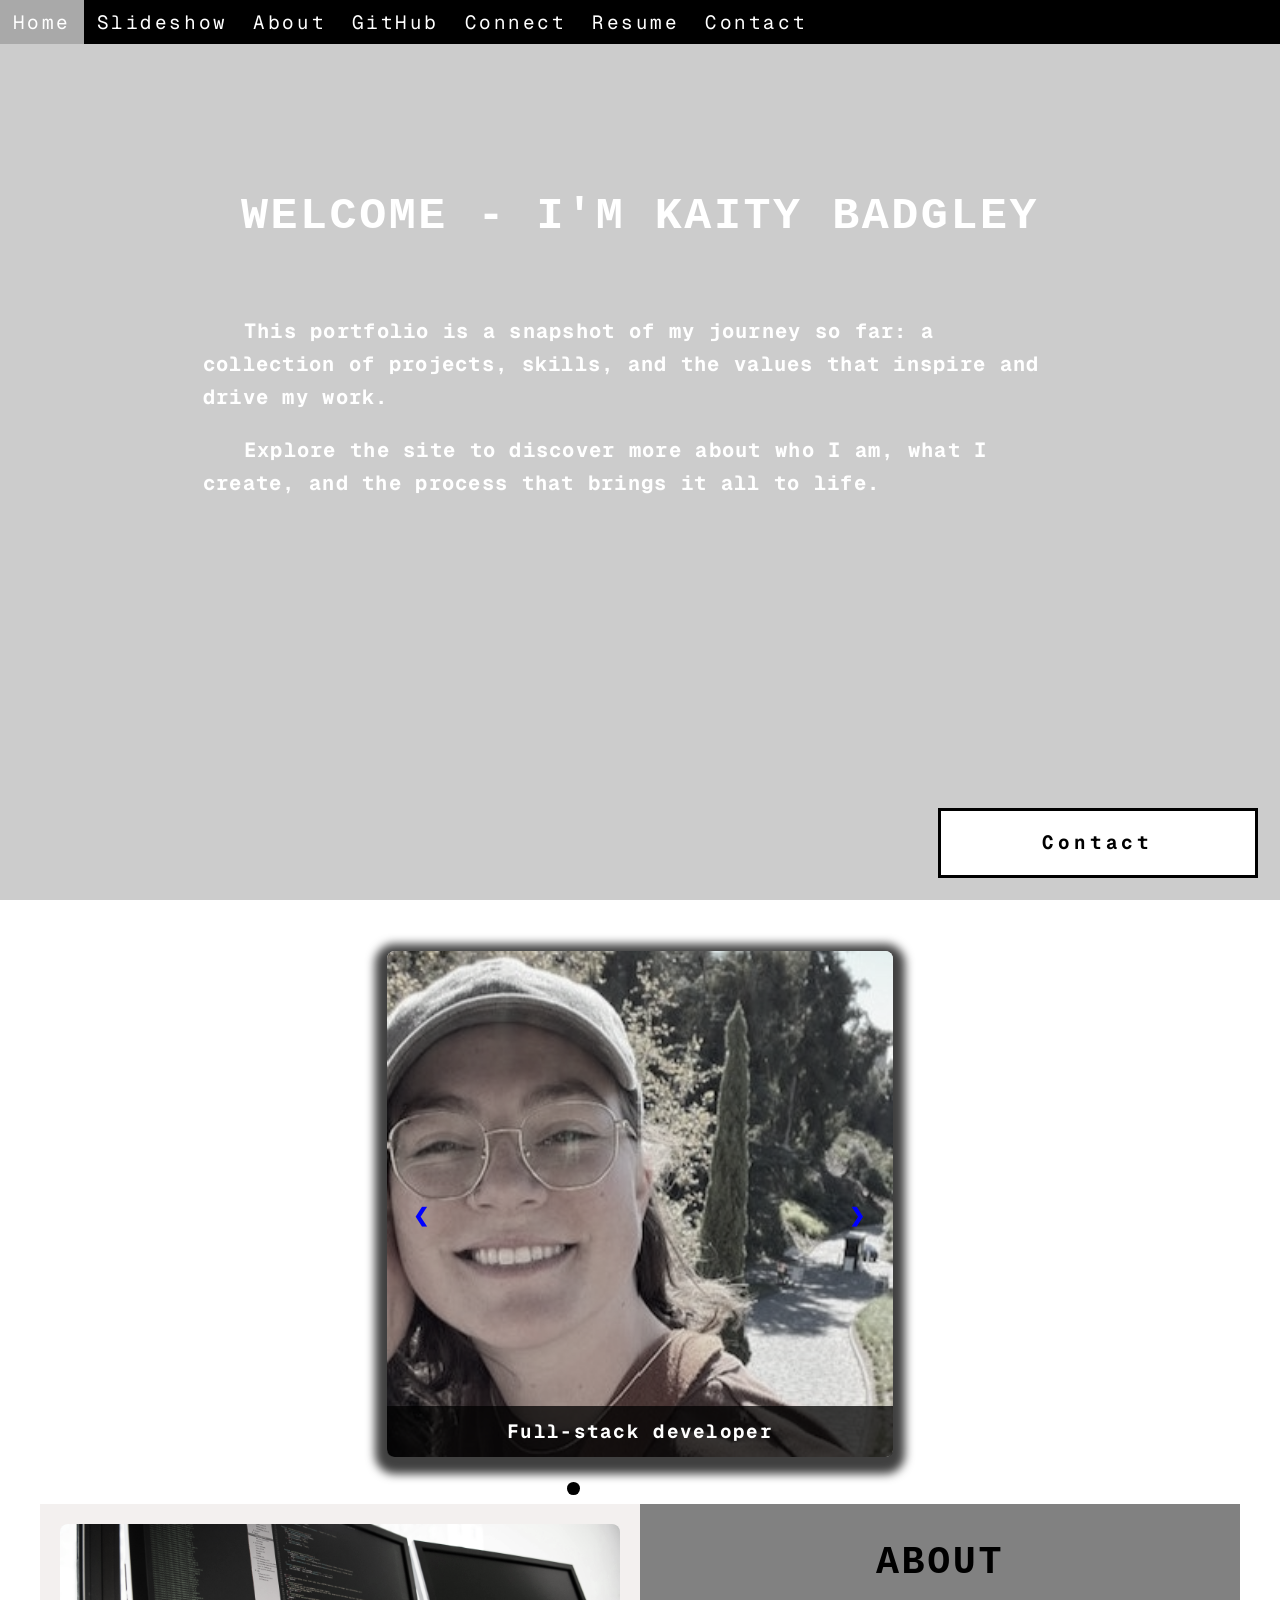
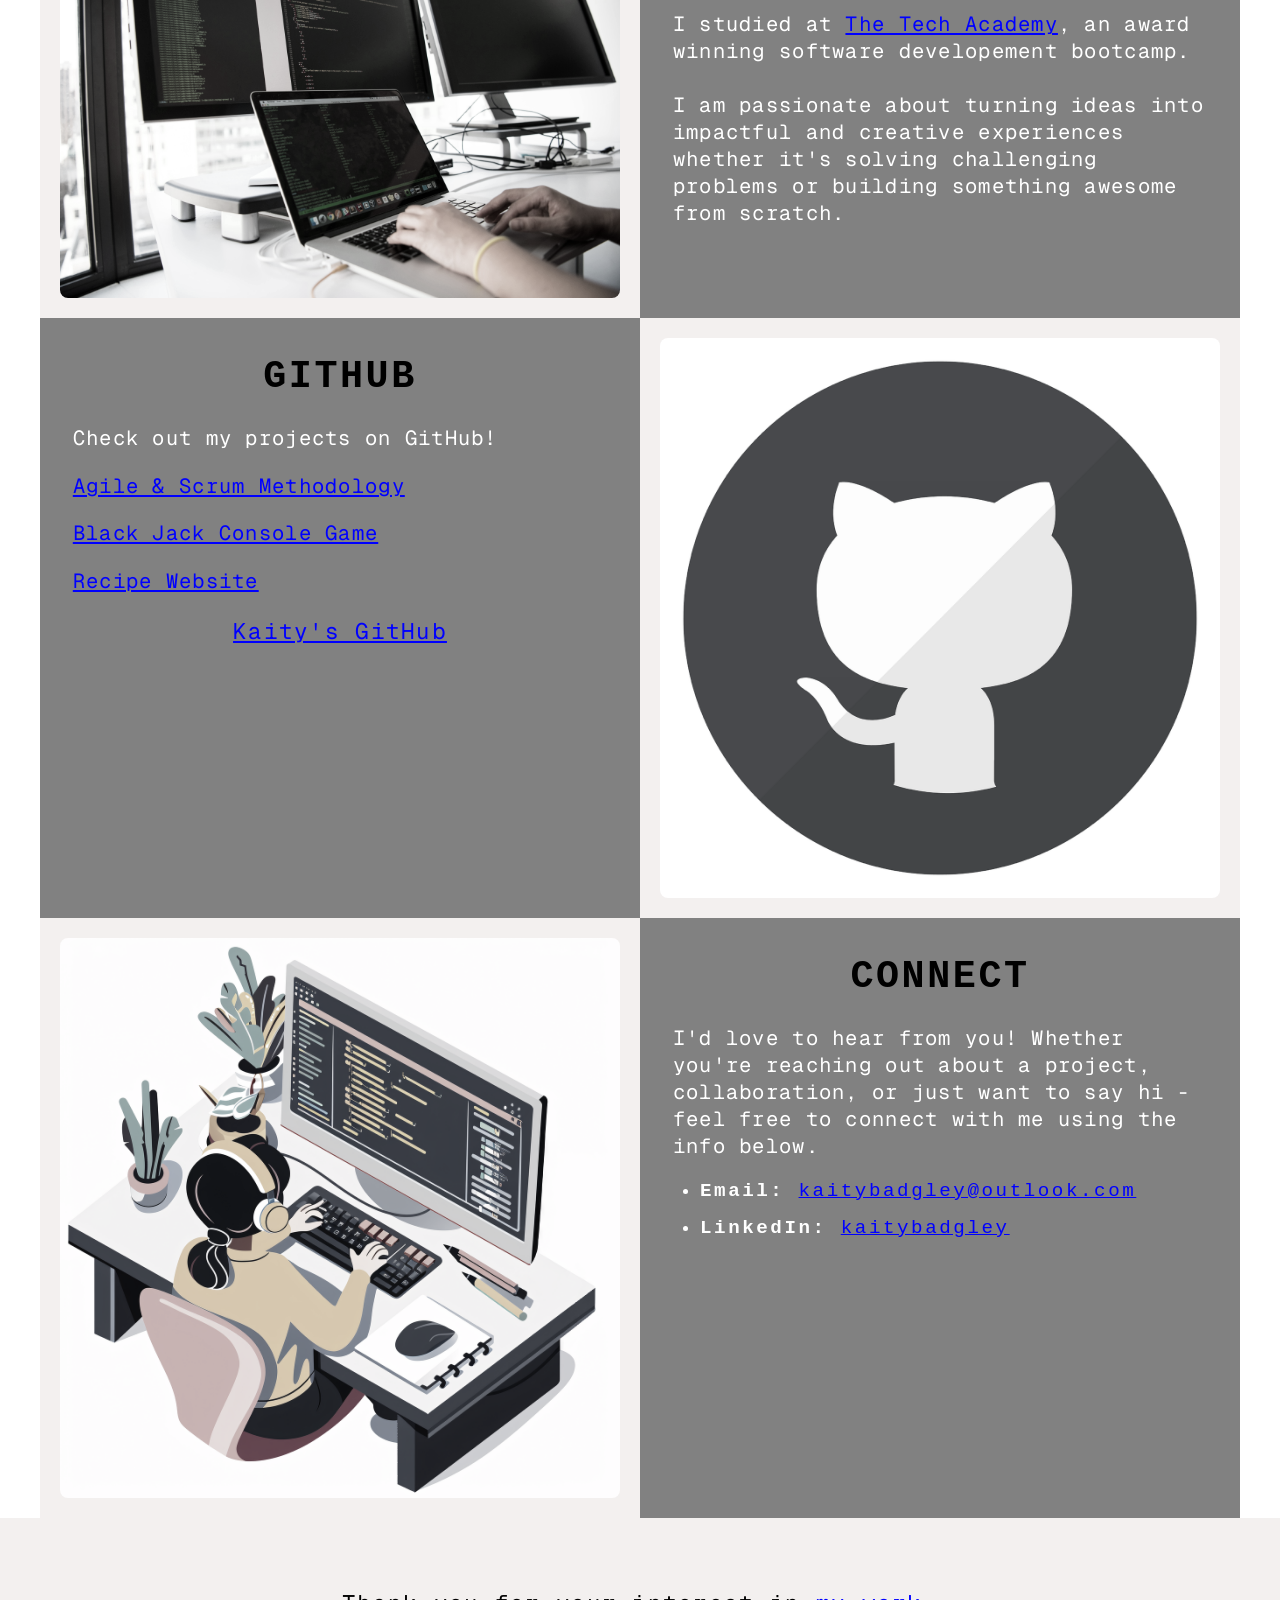
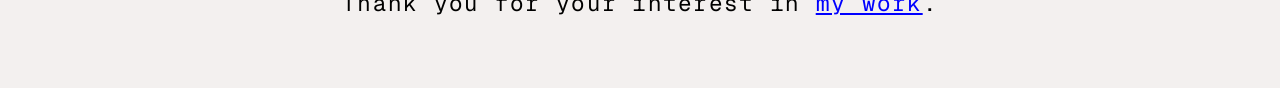
==== index.html @ 3acc4ff7 "Update resume link" ====
<!DOCTYPE html>
<html>
    <!--Head-->
    <head>
        <meta charset="UTF-8">
        <meta name="viewport" content="width=device-width, initial-scale=1">
        <title>Kaity Badgley Portfolio</title>
        <link rel="stylesheet" type="text/css" href="./stylesheet/custom.css">
        <link rel="stylesheet" type="media/css" href="./stylesheet/custom-css-media.css">
        <!--places the KB icon next to title of page-->
        <link rel="icon" type="image/x-icon" href="./images/favicon.png">
    </head>

    <!--Body-->
    <body>

        <!--inline JavaScript for fade-in/out effect 
        helps to prevent flickering since browser won't have to download another script file-->
        <script>
            document.body.classList.add('fade-out');
            window.addEventListener('DOMContentLoaded', () => {
                document.body.classList.remove('fade-out');
            });
        </script>

        <!--Navbar-->
        <div class="navbar">
            <a class="active" href="#Home">Home</a>
            <a href="#slideshow">Slideshow</a>
            <a href="#about">About</a>
            <a href="#github">GitHub</a>
            <a href="#connect">Connect</a>
            <a href="https://docs.google.com/document/d/1ESzrRKCxUO1FVJmGP2YCWznFKSz71rD_ZCOJcf8My8U/edit?usp=sharing">Resume</a>
            <!--calls function to open or close form when buttons are clicked-->
            <a onclick="openForm()" ondblclick="closeForm()" class="contact">Contact</a>
        </div>

        <!--Background video-->
        <div id="Home">
            <video autoplay muted loop id="binary_video">
                <source src="./images/videos/binary.mp4" type="video/mp4">
                <!--Display message if video doesn't play-->
                Your browser does not support this HTML5 video.
            </video>
        </div>

        <!--Text over video-->
        <div class="video_text">
            <h1 class="title-text">Welcome - I'm Kaity Badgley</h1>
            <strong>
                <br>
                <div class="center intro-text">
                    <p>
                        This portfolio is a snapshot of my journey so far: a collection of projects,
                        skills, and the values that inspire and drive my work.
                    </p>
                    <p>
                        Explore the site to discover more about who I am, what I create, and the process
                        that brings it all to life.
                    </p>
                </div>
            </strong>
        </div>

        <!--Slideshow-->
        <div id="slideshow">
            <div id="slideshow_Background">
                <div id="slideshow_Container">
                    <!--Slide 1 of 5-->
                    <div class="mySlides fade" style="display: block;">
                        <img class="slideshow_Images" src="./images/selfie.jpg" alt="image of K.Badgley">
                        <div class="text">Full-stack developer</div>
                    </div>
                    <!--Slide 2 of 5-->
                    <div class="mySlides fade">
                        <img class="slideshow_Images" src="./images/academylogo.png" alt="Tech Academy logo">
                        <div class="text">Graduate from The Tech Academy</div>
                    </div>
                    <!--Slide 3 of 5-->
                    <div class="mySlides fade">
                        <img class="slideshow_Images" src="./images/languages.png" alt="HTML, CSS, JavaScript logos">
                        <div class="text">Trained in: <br> HTML, CSS, JavaScript,</div>
                    </div>
                    <!--Slide 4 of 5-->
                    <div class="mySlides fade">
                        <img class="slideshow_Images" src="./images/sql.png" alt="SQL database logo">
                        <div class="text">C#, .NET Framework, ASP.NET, MVC, databases and SQL.</div>
                    </div>
                    <!--Slide 5 of 5-->
                    <div class="mySlides fade">
                        <img class="slideshow_Images" src="./images/vscode.jpg" alt="Visual Studio Code logo">
                        <div class="text">I have experience working the following development environments: VSCode, Visual Studio, and SQLSMS. </div>
                    </div>
                    <!--Arrows to change slides-->
                    <a class="Previous" onclick="plusSlides(-1)">&#10094;</a>
                    <a class="Next" onclick="plusSlides(1)">&#10095;</a>
                </div>
                <br> <!--adds a space between images and the dots-->

                <!--Slideshow dots to navigate through images-->
                <div style="text-align: center">
                    <span class="dot active" onclick="currentSlide(1)"></span>
                    <span class="dot" onclick="currentSlide(2)"></span>
                    <span class="dot" onclick="currentSlide(3)"></span> 
                    <span class="dot" onclick="currentSlide(4)"></span> 
                    <span class="dot" onclick="currentSlide(5)"></span> 
                </div>
            </div>
        </div>


        <!--About section-->
        <div class="Row" id="about">
            <!--Left column -->
            <div class="column_2">
                <img src="./images/computers.jpg" alt="image of multiple computers">
            </div>
            <!--Right column-->
            <div class="column_1">
                <h1>About</h1>
                <p> I studied at <a href="https://www.learncodinganywhere.com/" target="_blank">The Tech Academy</a>, 
                    an award winning software developement bootcamp.
                <br>
                <br>
                    I am passionate about turning ideas into impactful and creative experiences
                    whether it's solving challenging problems or building something awesome from scratch.
                </p>
            </div>
        </div>

        <!--Github section-->
        <div class="Row" id="github">
            <!--Left column-->
            <div class="column_1">
                <h1>GitHub</h1>
                <p>Check out my projects on GitHub!</p>
                <p><a href="https://github.com/KaityBadge/Live-Project">Agile & Scrum Methodology</a></p>
                <p><a href="https://github.com/KaityBadge/Tech-Academy-Basic-C-Sharp-Projects/tree/main/TwentyOne">Black Jack Console Game</a></p>
                <p><a href="https://github.com/KaityBadge/JAVASCRIPT-PROJECTS/blob/main/Simple-Recipes/index.html">Recipe Website</a></p>
                <p class="center project-link">
                    <a href="https://github.com/KaityBadge" target="_blank"> Kaity's GitHub</a>
                </p>
            </div>
            <!--Right column-->
            <div class="column_2">
                <img src="./images/github_logo.png" alt="GitHub Logo">
            </div>
        </div>

        <!--Connect section-->
        <div class="Row" id="connect">
            <!--Left column-->
            <div class="column_2">
                <img src="./images/woman.png" alt="Cartoon-like image">
            </div>
            <!--Right column-->
            <div class="column_1">
                <h1>Connect</h1>
                <p>I'd love to hear from you! Whether you're reaching out about a project, collaboration,
                   or just want to say hi - feel free to connect with me using the info below.
                </p>
                <ul class="contact-info">
                    <li><strong>Email:</strong> <a href="mailto:kaitybadgley@outlook.com">kaitybadgley@outlook.com</a></li>
                    <li><strong>LinkedIn:</strong> <a href="https://www.linkedin.com/in/kaitybadgley" target="_blank">kaitybadgley</a></li>
                </ul>                   
            </div>
        </div>
        
        <!--Contact form-->
        <div id="contact">
            <button onclick="openForm()" class="pop_up_Button">Contact</button>
            <div class="form-popup" id="contactForm">
                <form action="https://formspree.io/f/mldenvpg" method="POST" class="form-container">
                    <label>Name:</label>
                        <input type="text" id="Name" name ="Name" placeholder="Enter your name here">
                    <label>Email:</label>
                        <input type="text" id="Email" name="Email" placeholder="Enter your email here">
                    <label>Phone Number:</label>
                        <input type="text" id="Phone" name="Phone" placeholder="Enter your phone number here">
                    <label>Message:</label>
                        <input type="text" id="Message" name="Message" placeholder="Write your message here">

                    <button type="submit" class="btn">SUBMIT</button>
                    <button type="button" class="btn close" onclick="closeForm()">CLOSE</button>
                </form>
            </div>
        </div>

        <!--Footer-->
        <footer>
             <br>
            <p class="center"> Thank you for your interest in <a href="https://github.com/KaityBadge" target="_blank">my work</a>.</p>
            <br>
        </footer>

        <script src="./JS/javascript.js"></script>
    </body>    
</html>
---- stylesheet/custom.css ----
/*FONTS FROM FONTS.GOOGLE.COM*/
@import url('https://fonts.googleapis.com/css2?family=Geist+Mono&display=swap');

/***GENERAL STYLING***/

/*Applies to the entire html doc*/
html {
    scroll-behavior: smooth; /*smooth scrolling effect when page moves up and down*/
}

/*Applies to whatever is inside the <body> tags*/
body {
    margin: 0; /*Places all elements to the edge of the bowser screen*/
    opacity: 1; /*the fade in effect when the page loads*/
    transition: 3s opacity; /*makes the fade in last 3 seconds*/
    letter-spacing: .2vw; /*.2% of the viewport width for screen size*/
    font-family: "Ge ist Mono", monospace;
    font-size: 1.5vw;
    overflow-x: hidden; /*prevents horizontal scroll bar from showing*/
    user-select: none; /*prevents user from being able to highlight text on the page*/
}

/*fade effect when the page is loaded*/
body.fade-out {
    opacity: .1; /*sets the level of opacity when page starts loading*/
}

/* HEADINGS */
h1 {
    text-transform: uppercase; /*all h1 elements are capitalized*/
    font-family:"Ge ist Mono", monospace;
    text-align: center;
    margin-top: 3%; /*adds a 3% margin of space above h1 elements*/
    color: black;
    font-weight: bold;
}

/*when h1 elements are hovered over*/
h1:hover {
    filter: grayscale(5%); /*adds a slight gray filter over the h1 element*/
    transform: scale(1.1); /*elements increase in size by 1.1*/
    transition: transform 1s; /*transformation will last for 1 second*/
}

/* Specifically styles the title text */
.title-text {
    color: white;
    padding-top: 15vh; /*adds relative padding that is 15% of viewport height to the top of Title*/
    font-size: 5vh;
}

.title-text:hover {
    transform: scale(1.3);
    transition: transform 1.5s;
}

/* PARAGRAPH ELEMENTS */
p {
    font-family: "Geist Mono", monospace;
    /*text-align: justify; /*justifies the spacing between words by keeping margins on both sides*/
    letter-spacing: .1vw; /*slightly expands the text*/
    font-size: 1.6vw; /*font size is 1.6% of viewport width*/
    padding-left: 1vw; /*padding is 1% of viewport width on left and right is noted below*/
    padding-right: 1vw;
}

/*centers introduction message*/
.intro-text {
    max-width: 900px;
    margin: 0 auto;
    line-height: 1.6;
}

.intro-text p {
    text-indent: 2em;
    text-align: left;
}

/*when hovering over paragraph element*/
p:hover {
    transition: transform 1s; /*transform effect lasts 1 second*/
    transform: scale(1.01); /*paragraphs increase in size by 1.01*/
}

/*Centers all text in elements with .center class*/
.center {
    text-align: center;
    font-size: 2.5vh; 
}

/*When elements with .center class are hovered over */
.center:hover {
    transition: transform 2s; /*transition will last 2 seconds*/
    transform: scale(1.1); /*increase in size by 1.1*/
}

/*Anchor Elements: Links to other pages*/
a { 
    color: blue; /*all links will be blue*/
    cursor: pointer; 
    text-decoration: underline; /*all links underlined*/
}

/* IMAGES */
img {
    max-width: 100%; /*within the width of its container*/
    max-height: 100%; /*within the height of its container*/
    filter: grayscale(75%); /*Washes out 75% of the images color*/
    border-radius: 8px; /*rounds the corners*/
    display: block; /*Ensures the images is centered*/
    margin: auto auto auto auto; /*centers all images on every margin*/
}

/*when images are hovered over*/
img:hover {
    filter: grayscale(5%); /*brings back 5% of the color in original image*/
}

/* FOOTER */
footer { 
    background-color: #f3f0ef;
    padding: 2%;
}

/***END OF GENERAL STYLING***/


/***NAVBAR STYLING***/

.navbar {
    overflow: hidden; /*any content that may overflow beyond the navbar boundary is hidden*/
    background-color: black;
    position: fixed; /*navbar stays at the top of the screen, even when scrolling*/
    width: 100%; /*navbar will stretch across entire width of screen*/
    top: 0px; /*Sets zero pixels of space above the navbar*/
    z-index: 1; /*set to 1 to ensure other elements don't display on top of navbar*/
    -webkit-animation: moveNav 5s; /*animation for Safari 4.0 - 8.0*/
    animation: moveNav 5s; /*makes moveNav animation last 5 seconds*/
}

/*navbar animation effect*/
/*navbar gradually slides in from the left of the screen when page loads*/
@keyframes moveNav {
    from {left: -100vw;} /*navbar starts off the left side of screen*/
    to {left: 0vw;} /*moves the navbar into its place on the screen*/
}

/* NAVBAR LINKS */
.navbar a {
    float: left; /*Positions the text to the left side*/
    color: white; /*Text color of <a> elements in navbar*/
    display: block; /*text will take up the whole width of the screen
    instead of creating a new line for text, it will remain on one line*/
    padding: .75vw 1vw; /*Adds space(padding) between each navbar link*/
    font-family: "Geist Mono", monospace; /*Font from fonts.google.com*/
    font-size: 1.5vw; /*specifies font size for navbar text*/
    text-align: center; /*Centers the text within it's container*/
    text-decoration: none; /*Gets rid of the underline under links*/
    position: relative; /*relative to its normal position will let us use the animation*/
    -webkit-animation: moveNavText 5.75s; /*animation for Safari 4.0 - 8.0*/
    animation: moveNavText 5.75s; /*animation will last 5.75 seconds*/
}

/*nav bar links animation effect*/
/*links will move down from above the screen and onto the navbar*/
@keyframes moveNavText {
    from {top:-100vw;} /*set the navbar text 100% above the viewport*/
    to {top: 0vw;} /*lowers the navbar text onto the navbar */
}

/*When hovering over the navbar links*/
.navbar a:hover {
    background-color: #818181; 
    color: black; /*font color*/
    font-weight: bold; /*makes the text appear bold*/
    cursor: pointer;
    transition: 0.5s ease-in; /*smooth transition into hover effect*/
}

/*styles only the navbar home button to be gray*/
/*targets the nav bar 'a' element with the class name 'active' (which is the home button)*/
.navbar a.active { 
    background-color: darkgray;
}


/****END NAVBAR STYLING****/



/****VIDEO STYLING****/

/*Formatting for the background video*/
#binary_video {
    position: fixed; /*Fixes video to be positioned in place
    so the video will not scroll with the page*/
    right: 0; /*No space between the edge of video and the edge of the page*/
    bottom: 0; /*No space between the bottoms of video and the bottom of the page*/
    min-width: 100%; /*Ensure the video takes up 100% of the width of the screen*/
    min-height: 100%; /*ensure the video takes up 100% of screen height*/
    z-index: -1; /*The negative will place the video behind all 
    other elements on the screen*/
}

/*screens that are 576px or smaller will not display video background*/
@media screen and (max-width: 576px) {
    #binary_video {
        display: none;
    }
}

/*Text placed over the video*/
.video_text{
    background: rgba(0, 0, 0, 0.2); /*gives a semi transparent background*/
    color: white; /*makes the font color white */
    width: 100%; /*video_text container fills 100% of screens width*/
    height: 100vh; /*video_text container fills full viewport height
    background video with Portfolio name and text will take up to full screen vh until scrolled down to rest of the page */
    padding-top: 2vh; /*adds padding around container so the transparent background gets pushed higher up behind the navbar*/
    position: relative; /*setting text postion relative to it's normal positioning will let the animation effect below work*/
    -webkit-animation: moveVideoText 5.75s; /*animation is for Safari 4.0 - 8.0 */
    animation: moveVideoText 5.75s; /*set to 5.75s to match movenavText animation so both slide down at same time during page load*/
}

/*This animation effect cause the video text to move in from the top of the screen when page load starts*/
@keyframes moveVideoText {
    from {top: -100vw;} /*sets the starting position of the video text above the viewport (off the page)*/
    to {top: 0vw;} /*moves the viedo text into it's proper position on the viewport*/
}

/****END VIDEO STYLING****/


/***SLIDESHOW STYLING***/
#slideshow_Background {
    background: rgba(255, 255, 255, 0.35);
}

.mySlides {
    display: none; /*hides slides from showing on screen. 
    they will only be displayed when called on by JavaScript*/
}

/* slideshow container */
#slideshow_Container {
    width: 39.5vw; /*39.5% of viewports width*/
    height: auto; /*heigth auto adjusts based on the content in the container*/
    padding-top: 4%;
    position: relative;
    margin: auto;
}

/*removes underline from the previous and next buttons*/
#slideshow_Container a {
    text-decoration: none;
}

/*styling for the images within the slideshow*/
.slideshow_Images {
    vertical-align: middle;
    height: auto;
    width: 100%;
    box-shadow: 0px 5px 10px 12px rgba(0, 0, 0, 0.75); /*slightly transparent black shadow around the slide*/
}

/* styling for previous and next arrows*/
.Previous, .Next {
    cursor: pointer;
    position: absolute; /*arrows are positioned on top of the slideshow, so they are visible*/
    top: 50%; /*places arrows halfway up the slideshow container*/
    width: auto; /*autp adjuts based on the content within*/
    padding: 2vw; /*gives 2% of space between arrows and edge of container per viewports width*/
    font-weight: bold;
    font-size: 1.5vw;
    border-radius: 0 3px 3px 0;
    user-select: none;
    transition: 0.6 ease;
}

/*positions the next arrow/button on the right side of slideshow container*/
.Next {
    right: 0; /*places the button all the way to the right of the container*/
    border-radius: 3px 0 3px 0;
}

/*when hovering over the next and previous arrows*/
.Previous:hover, .Next:hover {
    background-color: rgba(0, 0, 0, 0.8);
    color: white;
}

/* slideshow text */
.text {
    color: white;
    padding: 1vw;
    position: absolute;
    bottom: 0;
    width: 100%; /*text fills 100% of image width*/
    text-align: center; /*aligned with the image*/
    font-family: "Geist Mono", monospace; /*Font from fonts.google.com*/
    letter-spacing: .1vw;
    font-size: 1.5vw;
    background-color: rgba(0, 0, 0, 0.75); /*slightly transparent black */
    font-weight: bold;
    border-radius: 0px 0px 7px 7px;

}

/* styling of the dots for slide navigation*/
.dot {
    cursor: pointer;
    height: 1vw;
    width: 1vw;
    margin: .25vw; /*adds spacing between each dot*/
    background-color: white;
    border-radius: 50%; /*turns the dots into circles by rounding the corners 50%*/
    display: inline-block; /*places dots side by side */
    transition: background-color 0.6s ease;
    z-index: 1; /*dots will display over all other elements*/
}

/* when hovering over the dots */
.active, .dot:hover {
    background-color: black; /*background of dots turn black when hovered over*/
}

/* fade animation for slideshow */
.fade {
    animation-name: fade;
    animation-duration: 1.5s;
    -webkit-animation-name: fade; /*animation for Safari 4.0 - 8.0 */
    -webkit-animation-duration: 1.5s;
}

@keyframes fade {
    from {opacity: .4;} /*images start out transparent*/
    to {opacity: 1;} /*images end up opaque*/
}
@-webkit-keyframes fade {
    from {opacity: .4;} 
    to {opacity: 1;} 
}
/****END SLIDESHOW STYLING****/


/****TABLE STYLING****/

/*the asterick is a universal selector, it applies to all elements on the page*/
* { 
    box-sizing: border-box; /*This creates a box with a border inside this 
    is all our text. Without this, the boxes will not be side by side.*/
}

.Row {
    display: flex;
    flex-wrap: wrap;
    justify-content: center;
    max-width: 1200px;
    margin: 0 auto;
}

/*shared styling for column 1 and 2*/
.column_1,.column_2 {
    max-width: 600px;
    padding: 20px;
    box-sizing: border-box;
    flex: 1 1 400px; /*columns adjust to screen size with a min of 400px wide*/
    overflow-wrap: break-word; /*forces longer strings to break/wrap to new line*/
}

.column_1 {
    background-color: #818181;
    color: white;
}

.column_2 {
    background-color: #f3f0ef;
    justify-content: center;
    display: flex;
    align-items: center;
}


/*effects will apply AFTER the contents of the elements with the class 'Row'*/
.Row:after {
    content: ""; /*prevents footer from displaying over the columns*/
    display: table; /*tells browser to treat the elements as a table according to this display style*/
    clear: both; /*clears any elements from floating on the left or right of an element*/
}

/*contact column*/
.contact-info li{
    margin-bottom: 15px;
}


/****END TABLE STYLING****/


/****CONTACT FORM STYLING****/
 
/*styling for the button that opens the contact form*/
.pop_up_Button {
    position: fixed; /*fixed to its place on the page, it will not move.*/
    bottom: 1.75vw; /*postiions button slightly up from bottom of viewport*/
    right: 1.75vw; /**/
    width: 25vw; /*sets width of button*/
    background-color: white;
    color: black; /*sets text color*/
    border: solid black;
    cursor: pointer; /*cursors changes to pointer when button is hovered over*/
    -webkit-animation: movePopup 5s; /*Animation for Safari 4.0  -8.0*/
    animation: movePopup 5s; /*sets animation to last for 5 seconds*/
}
 
/*animation for contact button*/
@keyframes movePopup {
    from {right: -40vw;} /*button moves in from off the right side of viewport (page)*/
    to {right: 1.75vw;} /*button moves into its fixed postiion at 1.75 viewport width*/
}

@-webkit-keyframes movePopup {
    from {right: -40vw;}
    to {right: 1.75vw;}
}

/*styling for contact form position on page*/
.form-popup {
    z-index: 8; /*set to 8 to ensure the contact form will show above all other elements*/
    display: none; /*hides the form from displaying, only the JavaScript function will allow form to display*/
    position: fixed; /*fixed on the screen, even when scrolling*/
    bottom: .5vw; /*positions slightly up from bottom of viewport (page)*/
    right: .5vw; /*positions slighty in from the right of page*/
}

/*styling for the container that holds the contact form*/
.form-container {
    max-width: 49vw; /*sets width to 49% of viewports width (about half of the screens size)*/
    padding: 1vw;
    background-color: white;
}

/*styling for input text boxes in the contact form*/
.form-container input[type=text] {
    width: 100%; /*Each input box expands 100% of the width of the container*/
    padding: .93vw; /*Makes boxes bigger by adding padding inside the box*/
    border-radius: 3px; /*Rounds the edges of the boxes*/
    margin: .6vw 0 .6vw 0; /*adds space between input fields and labels*/
    font-family: 'Lucida Sans', sans-serif;
    font-size: 1vw; /*font size is relative to the viewports width*/
    background-color: gainsboro;
}

/*genereal styling for all buttons*/
button {
    font-family: "Geist Mono", monospace; /*Font from fonts.google.com*/
    letter-spacing: .3vw;
    font-size: 1.5vw; 
    font-weight: bold;
    padding: 1.5vw; /*adds space in the buttons container to make button bigger*/
    cursor: pointer;
    width: 100%; /*button takes upp 100% of containers width*/
    height: auto;
} 

/*styling for contat button when hovered*/
.pop_up_Button:hover {
    color: black;
    background-color: lightgray;
    transition-duration: 1s;
    -webkit-transition-duration: 1s;
}

/*styling for the submit button on the contact form*/
.form-container .btn {
    background-color: white;
    color: black;
    border-color: black;
    border-radius: 3px;
    margin-bottom: 1vh; /*adds space between bottom of container and submit/close buttons*/
}

/*styling for submit button when hovered over*/
.form-container .btn:hover {
    color: white;
    background-color: darkgreen;
    transition-duration: 1s; /*button color will have a 1  second transition to green*/
    -webkit-transition-duration: 1s; /*for Safari 4.0  -8.0*/
}

/*styling for the close button on the contact form*/
.form-container .close {
    background-color: black;
    color: white;
    border-radius: 3px;
}

/*styling for close button when hovered over*/
.form-container .close:hover {
    color: white;
    background-color: darkred;
    transition-duration: 1s; /*color of button will have a 1 second transition into red*/
    -webkit-transition-duration: 1s; /*for Safari 4.0  -8.0*/
    border-color: black;
}

/****END OF CONTACT FORM STYLING****/
---- stylesheet/custom-css-media.css ----
/*** MEDIA QUERY ***/

/* media rules for paragraph font size on different screen sizes */


@media screen and (max-width: 527px) {
    p {
        font-size: 3.75vw;
    }
}

@media screen and (min-width: 528px) and (max-width: 660px) {
    p {
        font-size: 3.5vw;
    }
}
@media screen and (min-width: 661px) and (max-width: 799px) {
    p {
        font-size: 2.75vw;
    }
}

@media screen and (min-width: 800px) and (max-width: 924px) {
    p {
        font-size: 2.5vw;
    }
}

@media screen and (min-width: 925px) and (max-width: 1050px) {
    p {
        font-size: 2.25vw;
    }
}

@media screen and (min-width: 1051px) and (max-width: 1310px) {
    p {
        font-size: 2vw;
    } 
}

@media screen and (min-width: 1311px) and (max-width: 1535px) {
    p {
        font-size: 1.75vw;
    }
}

@media screen and (min-width: 1536px) and (max-width: 2269px) {
    p {
        font-size: 1.5vw;
    }
}

@media screen and (min-width: 2270px) {
    p {
        font-size: 1.35vw;
    }
}


/* Media rules for navbar links for different screen sizes */

/*for screens that are 1080 pixels and smaller*/
@media screen and (max-width: 1080px) {
    .navbar a {
        width: 20%; /*sets each <a> element to 20% of navbars width for equally distributed screen placement*/
        font-size: 2.5vw;
    }
}

/*makes title text bigger for screens 1080 pixels or smaller*/
@media screen and (max-width: 1080px) {
    .quote{
        font-size: 3.5vw;
    }

    .title-text {
        font-size: 4.5vw;
    }
}

/*increases size of columns on screens of 1725 pixels or larger*/
@media screen and (min-width: 1725px) {
    .column_1 {
        height: 550px;
    }
    .column_2 {
        height: 550px;
    }
}

/*removes margin from the h1 elements when screen is  2000 pixels or bigger*/
/*makes it so paragraph text will fit in the column*/
@media screen and (min-width: 2000px) {
    h1{
        margin-top: 0;
    }
}
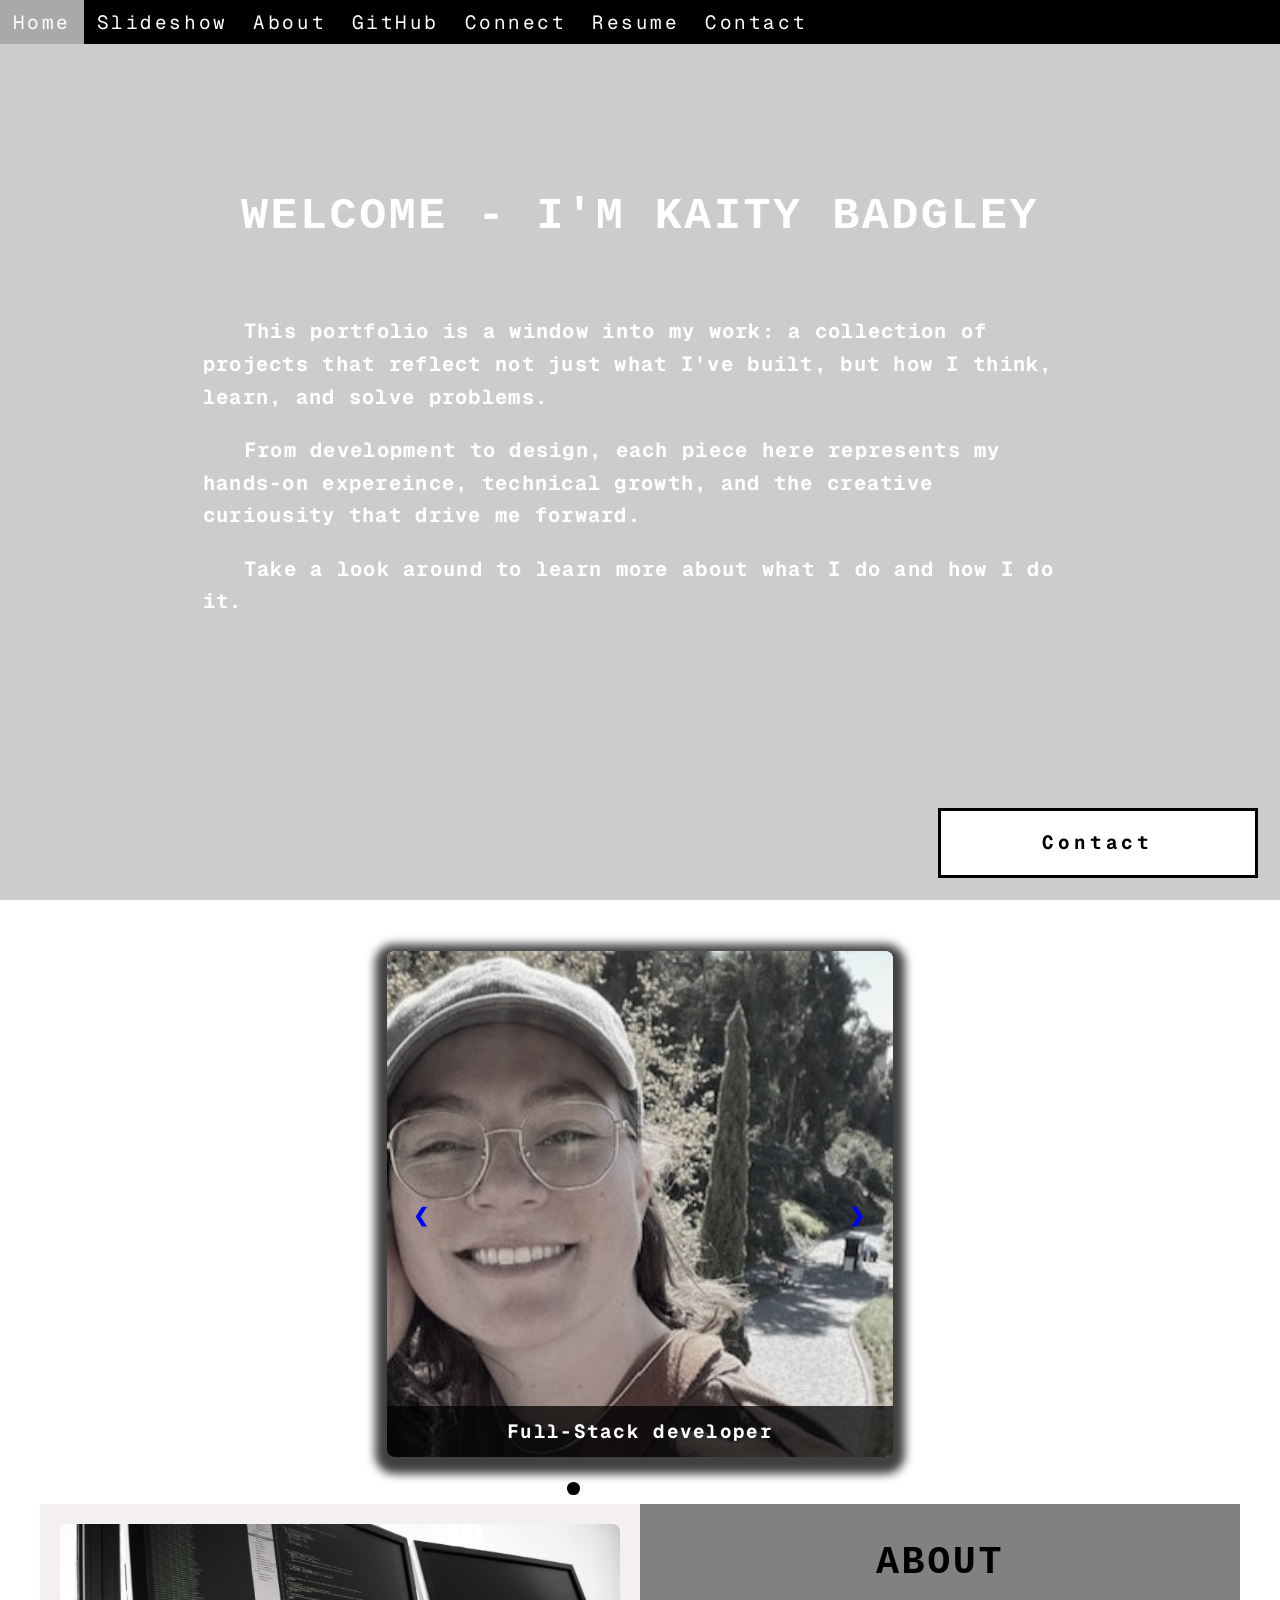
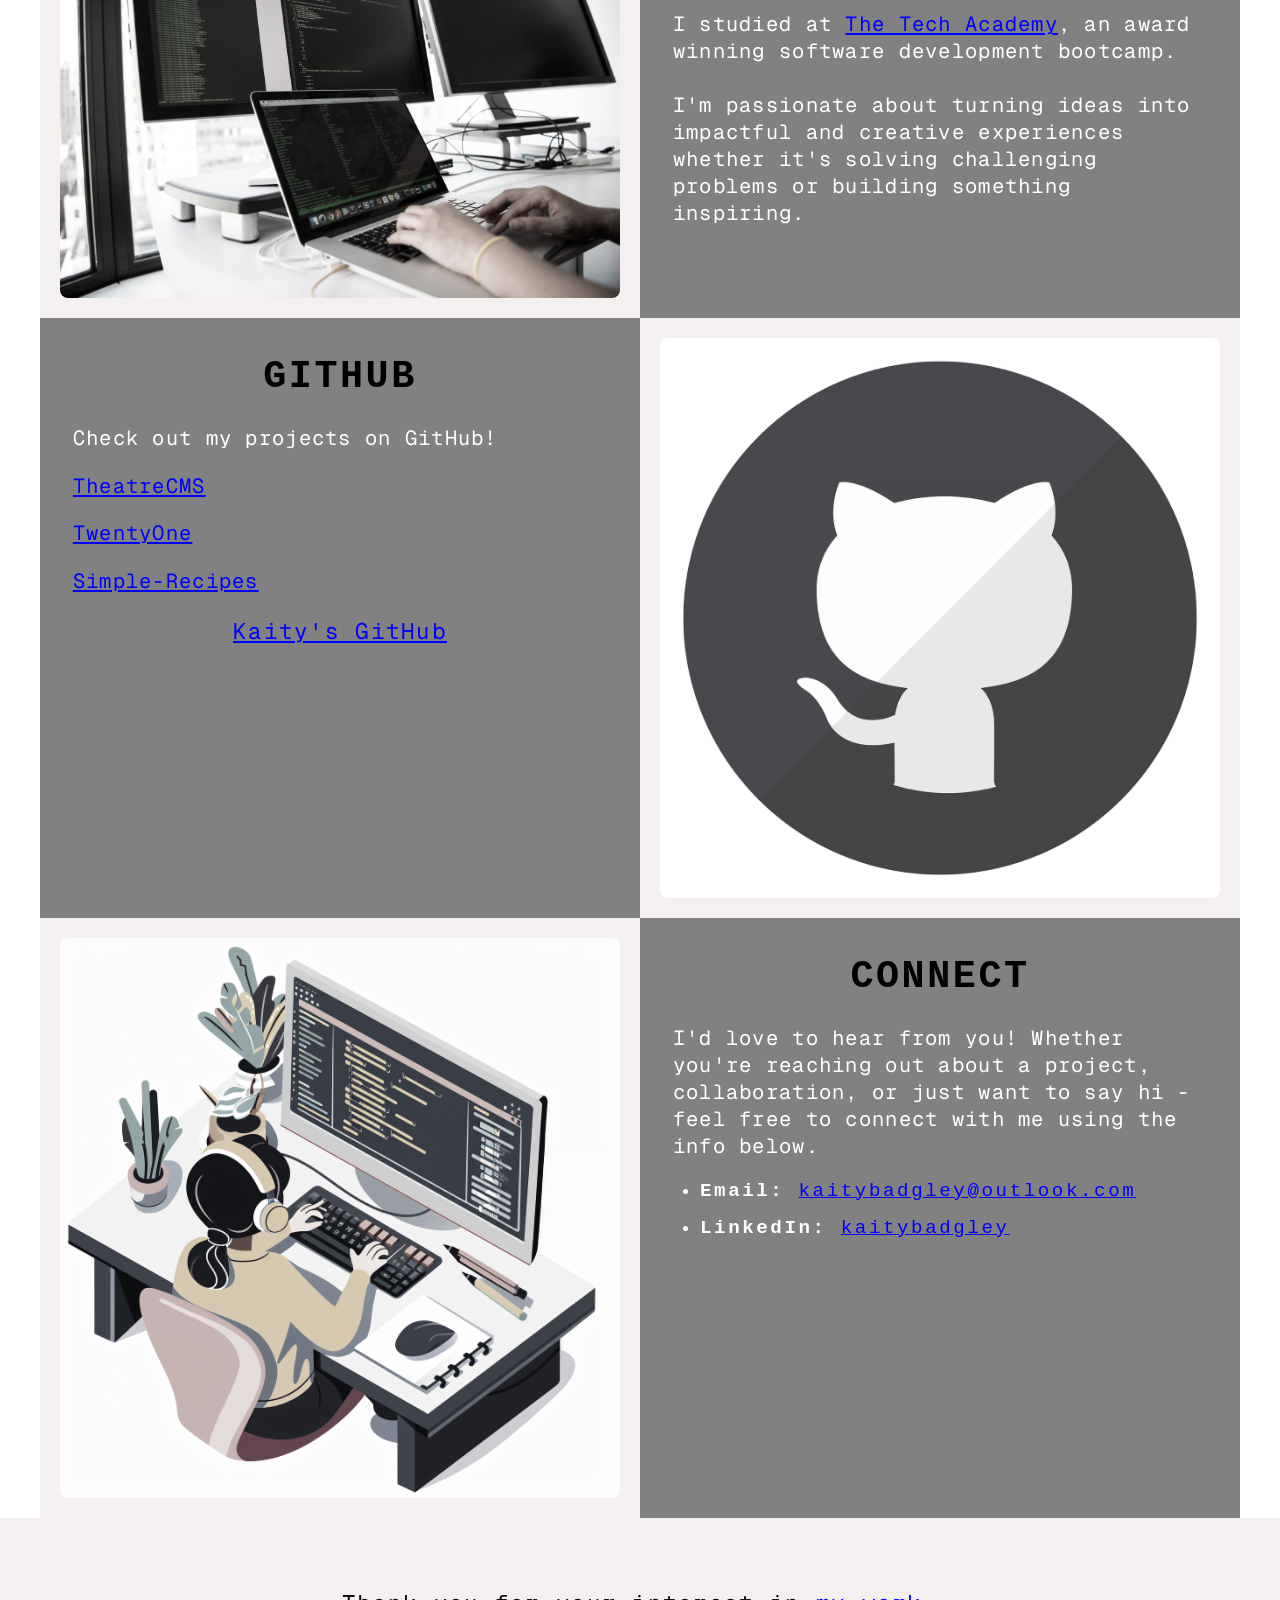
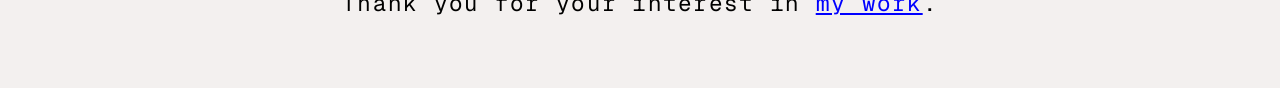
==== commit b753701e: "minor wording adjustments" ====
--- a/index.html
+++ b/index.html
@@ -30,7 +30,7 @@
             <a href="#about">About</a>
             <a href="#github">GitHub</a>
             <a href="#connect">Connect</a>
-            <a href="https://docs.google.com/document/d/1ESzrRKCxUO1FVJmGP2YCWznFKSz71rD_ZCOJcf8My8U/edit?usp=sharing">Resume</a>
+            <a href="https://docs.google.com/document/d/1h8Rv1nq7kDcRx9-57fXrF9C7R88TyeVc2RIQlnbhA-c/edit?usp=sharing">Resume</a>
             <!--calls function to open or close form when buttons are clicked-->
             <a onclick="openForm()" ondblclick="closeForm()" class="contact">Contact</a>
         </div>
@@ -51,12 +51,15 @@
                 <br>
                 <div class="center intro-text">
                     <p>
-                        This portfolio is a snapshot of my journey so far: a collection of projects,
-                        skills, and the values that inspire and drive my work.
+                        This portfolio is a window into my work: a collection of projects that reflect
+                        not just what I've built, but how I think, learn, and solve problems.
                     </p>
                     <p>
-                        Explore the site to discover more about who I am, what I create, and the process
-                        that brings it all to life.
+                        From development to design, each piece here represents my hands-on expereince,
+                        technical growth, and the creative curiousity that drive me forward. 
+                    </p>
+                    <p>
+                        Take a look around to learn more about what I do and how I do it.
                     </p>
                 </div>
             </strong>
@@ -69,7 +72,7 @@
                     <!--Slide 1 of 5-->
                     <div class="mySlides fade" style="display: block;">
                         <img class="slideshow_Images" src="./images/selfie.jpg" alt="image of K.Badgley">
-                        <div class="text">Full-stack developer</div>
+                        <div class="text">Full-Stack developer</div>
                     </div>
                     <!--Slide 2 of 5-->
                     <div class="mySlides fade">
@@ -119,11 +122,11 @@
             <div class="column_1">
                 <h1>About</h1>
                 <p> I studied at <a href="https://www.learncodinganywhere.com/" target="_blank">The Tech Academy</a>, 
-                    an award winning software developement bootcamp.
+                    an award winning software development bootcamp.
                 <br>
                 <br>
-                    I am passionate about turning ideas into impactful and creative experiences
-                    whether it's solving challenging problems or building something awesome from scratch.
+                    I'm passionate about turning ideas into impactful and creative experiences
+                    whether it's solving challenging problems or building something inspiring.
                 </p>
             </div>
         </div>
@@ -134,9 +137,9 @@
             <div class="column_1">
                 <h1>GitHub</h1>
                 <p>Check out my projects on GitHub!</p>
-                <p><a href="https://github.com/KaityBadge/Live-Project">Agile & Scrum Methodology</a></p>
-                <p><a href="https://github.com/KaityBadge/Tech-Academy-Basic-C-Sharp-Projects/tree/main/TwentyOne">Black Jack Console Game</a></p>
-                <p><a href="https://github.com/KaityBadge/JAVASCRIPT-PROJECTS/blob/main/Simple-Recipes/index.html">Recipe Website</a></p>
+                <p><a href="https://github.com/KaityBadge/Live-Project">TheatreCMS</a></p>
+                <p><a href="https://github.com/KaityBadge/Tech-Academy-Basic-C-Sharp-Projects/tree/main/TwentyOne">TwentyOne</a></p>
+                <p><a href="https://github.com/KaityBadge/JAVASCRIPT-PROJECTS/blob/main/Simple-Recipes/index.html">Simple-Recipes</a></p>
                 <p class="center project-link">
                     <a href="https://github.com/KaityBadge" target="_blank"> Kaity's GitHub</a>
                 </p>
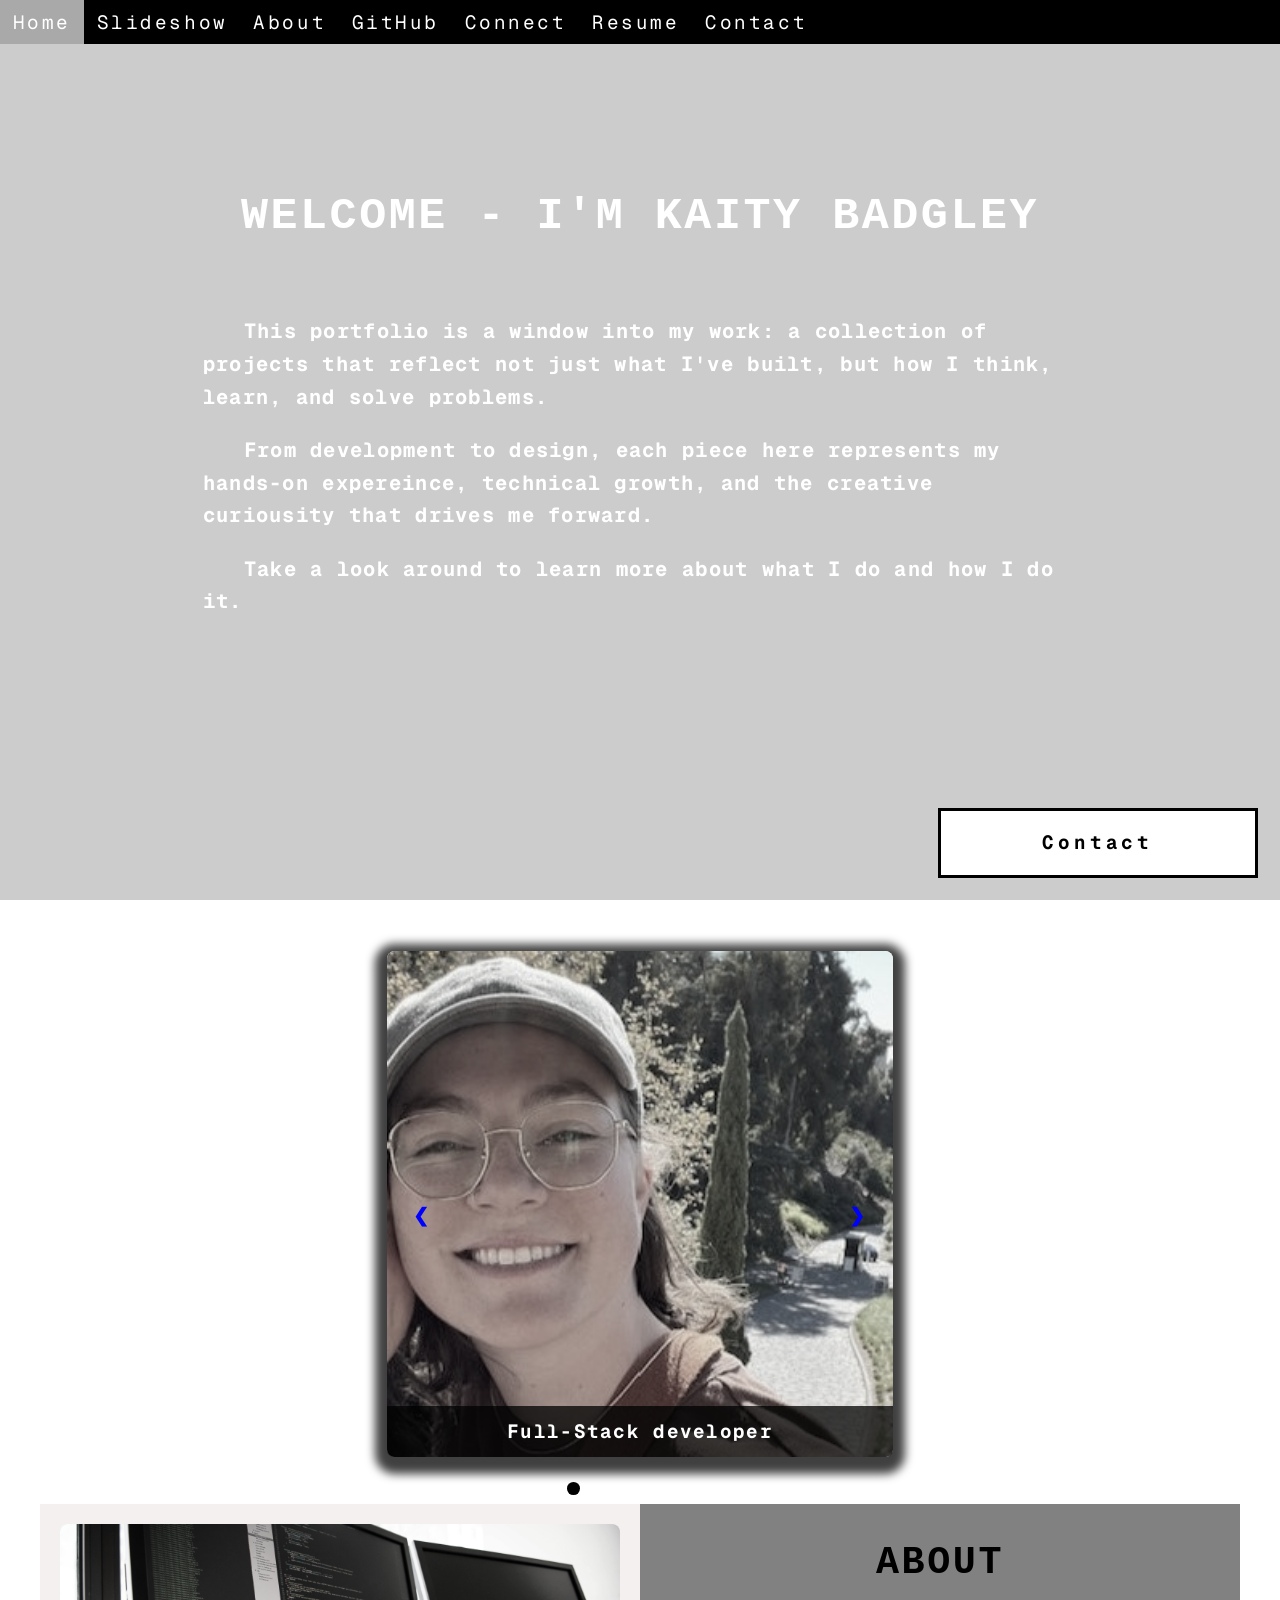
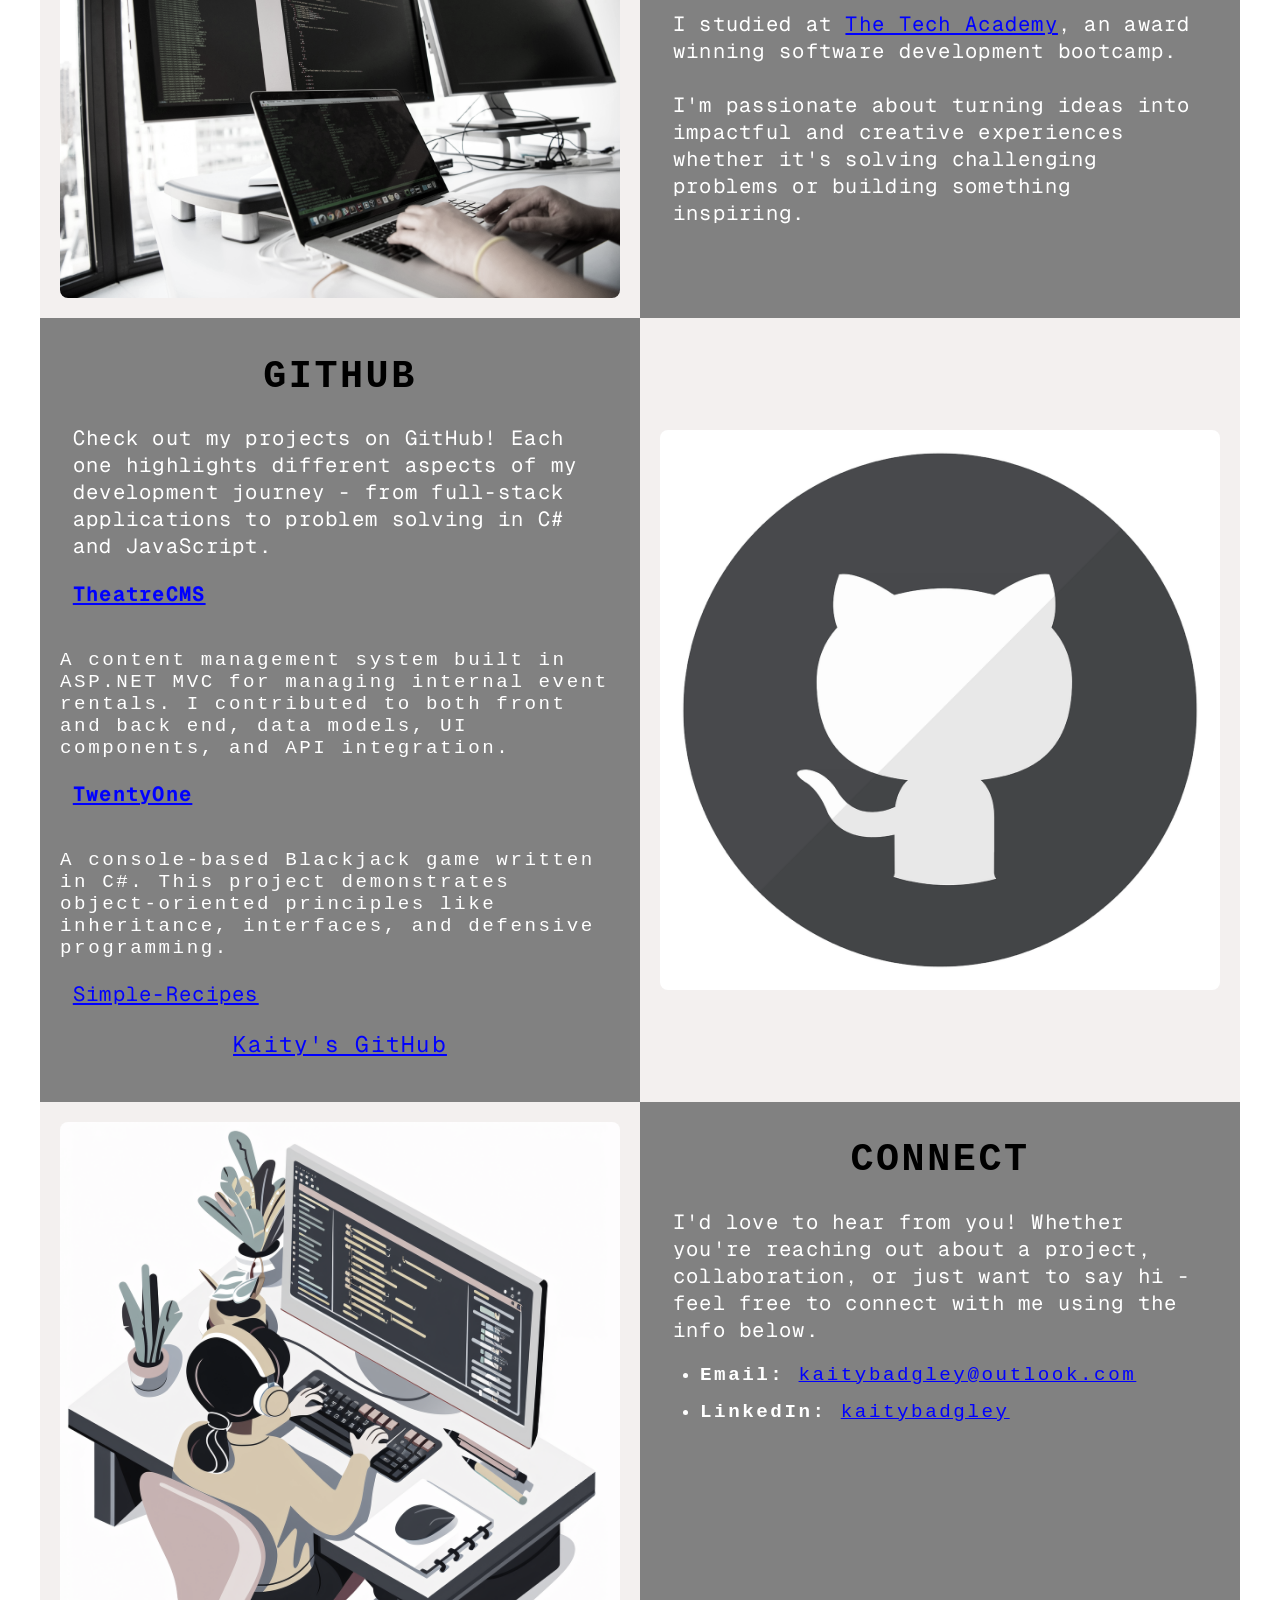
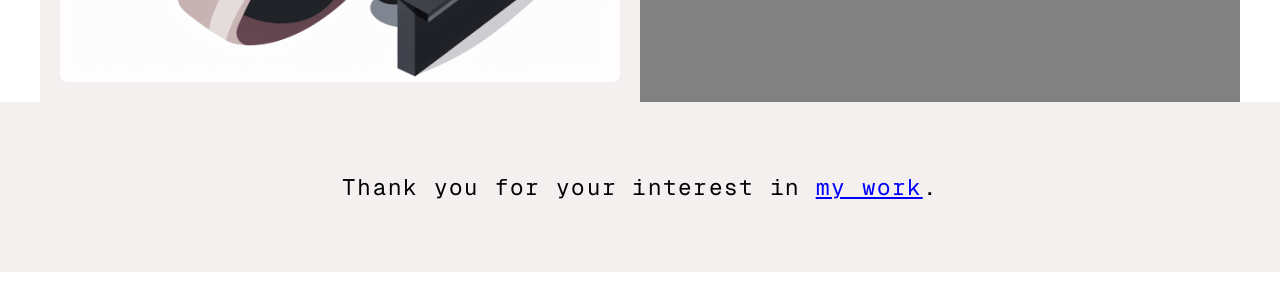
==== commit ed67aac9: "Add descriptions to projects" ====
--- a/index.html
+++ b/index.html
@@ -56,7 +56,7 @@
                     </p>
                     <p>
                         From development to design, each piece here represents my hands-on expereince,
-                        technical growth, and the creative curiousity that drive me forward. 
+                        technical growth, and the creative curiousity that drives me forward. 
                     </p>
                     <p>
                         Take a look around to learn more about what I do and how I do it.
@@ -92,7 +92,7 @@
                     <!--Slide 5 of 5-->
                     <div class="mySlides fade">
                         <img class="slideshow_Images" src="./images/vscode.jpg" alt="Visual Studio Code logo">
-                        <div class="text">I have experience working the following development environments: VSCode, Visual Studio, and SQLSMS. </div>
+                        <div class="text">VSCode, Visual Studio, and SQLSMS. </div>
                     </div>
                     <!--Arrows to change slides-->
                     <a class="Previous" onclick="plusSlides(-1)">&#10094;</a>
@@ -136,10 +136,21 @@
             <!--Left column-->
             <div class="column_1">
                 <h1>GitHub</h1>
-                <p>Check out my projects on GitHub!</p>
-                <p><a href="https://github.com/KaityBadge/Live-Project">TheatreCMS</a></p>
-                <p><a href="https://github.com/KaityBadge/Tech-Academy-Basic-C-Sharp-Projects/tree/main/TwentyOne">TwentyOne</a></p>
-                <p><a href="https://github.com/KaityBadge/JAVASCRIPT-PROJECTS/blob/main/Simple-Recipes/index.html">Simple-Recipes</a></p>
+                <p>Check out my projects on GitHub! Each one highlights different aspects 
+                    of my development journey - from full-stack applications to problem solving in C# and JavaScript.
+                </p>
+                <p>
+                    <a href="https://github.com/KaityBadge/Live-Project" target="_blank"><strong>TheatreCMS</strong></a></p><br>
+                    A content management system built in ASP.NET MVC for managing internal event rentals.
+                    I contributed to both front and back end, data models, UI components, and API integration.
+                <p>
+                    <a href="https://github.com/KaityBadge/Tech-Academy-Basic-C-Sharp-Projects/tree/main/TwentyOne" target="_blank"><strong>TwentyOne</strong></a></p><br>
+                    A console-based Blackjack game written in C#. This project demonstrates object-oriented principles
+                    like inheritance, interfaces, and defensive programming.
+                
+                <p>
+                    <a href="https://github.com/KaityBadge/JAVASCRIPT-PROJECTS/blob/main/Simple-Recipes/index.html">Simple-Recipes</a></p>
+                
                 <p class="center project-link">
                     <a href="https://github.com/KaityBadge" target="_blank"> Kaity's GitHub</a>
                 </p>
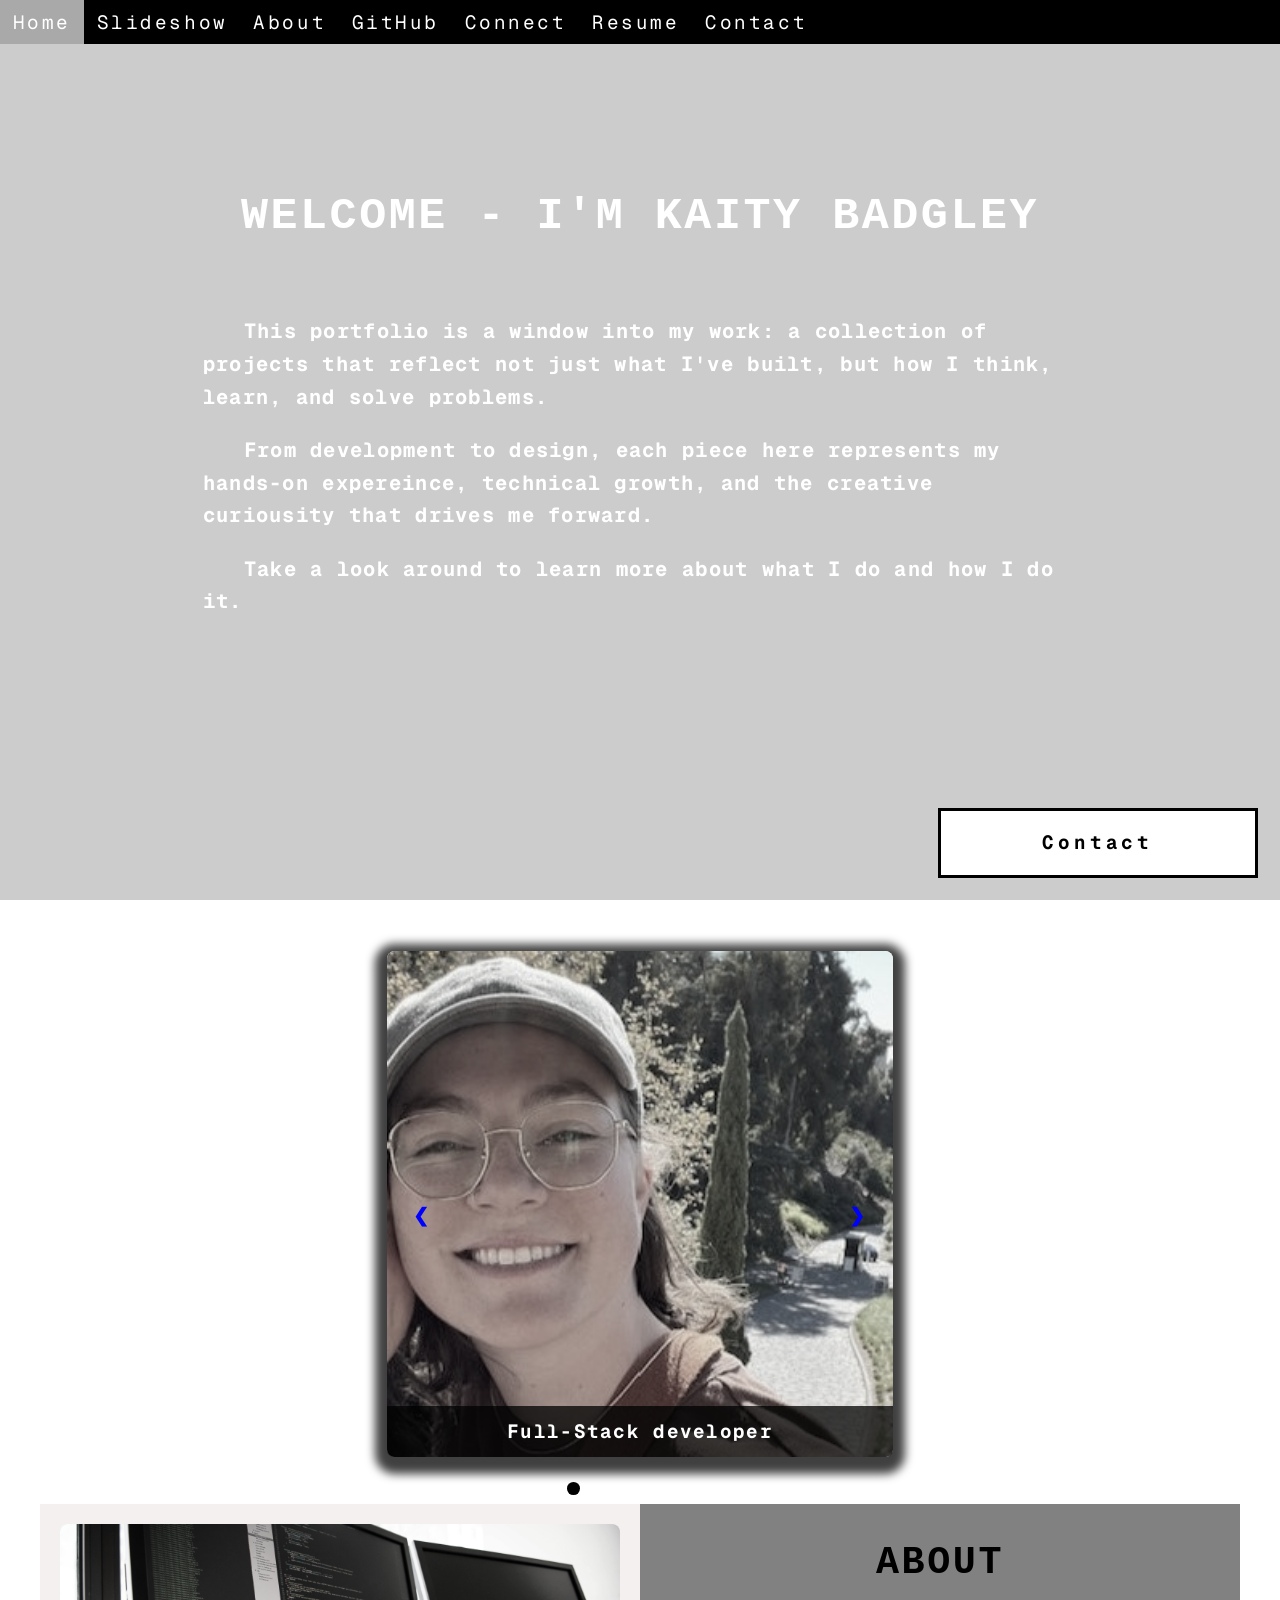
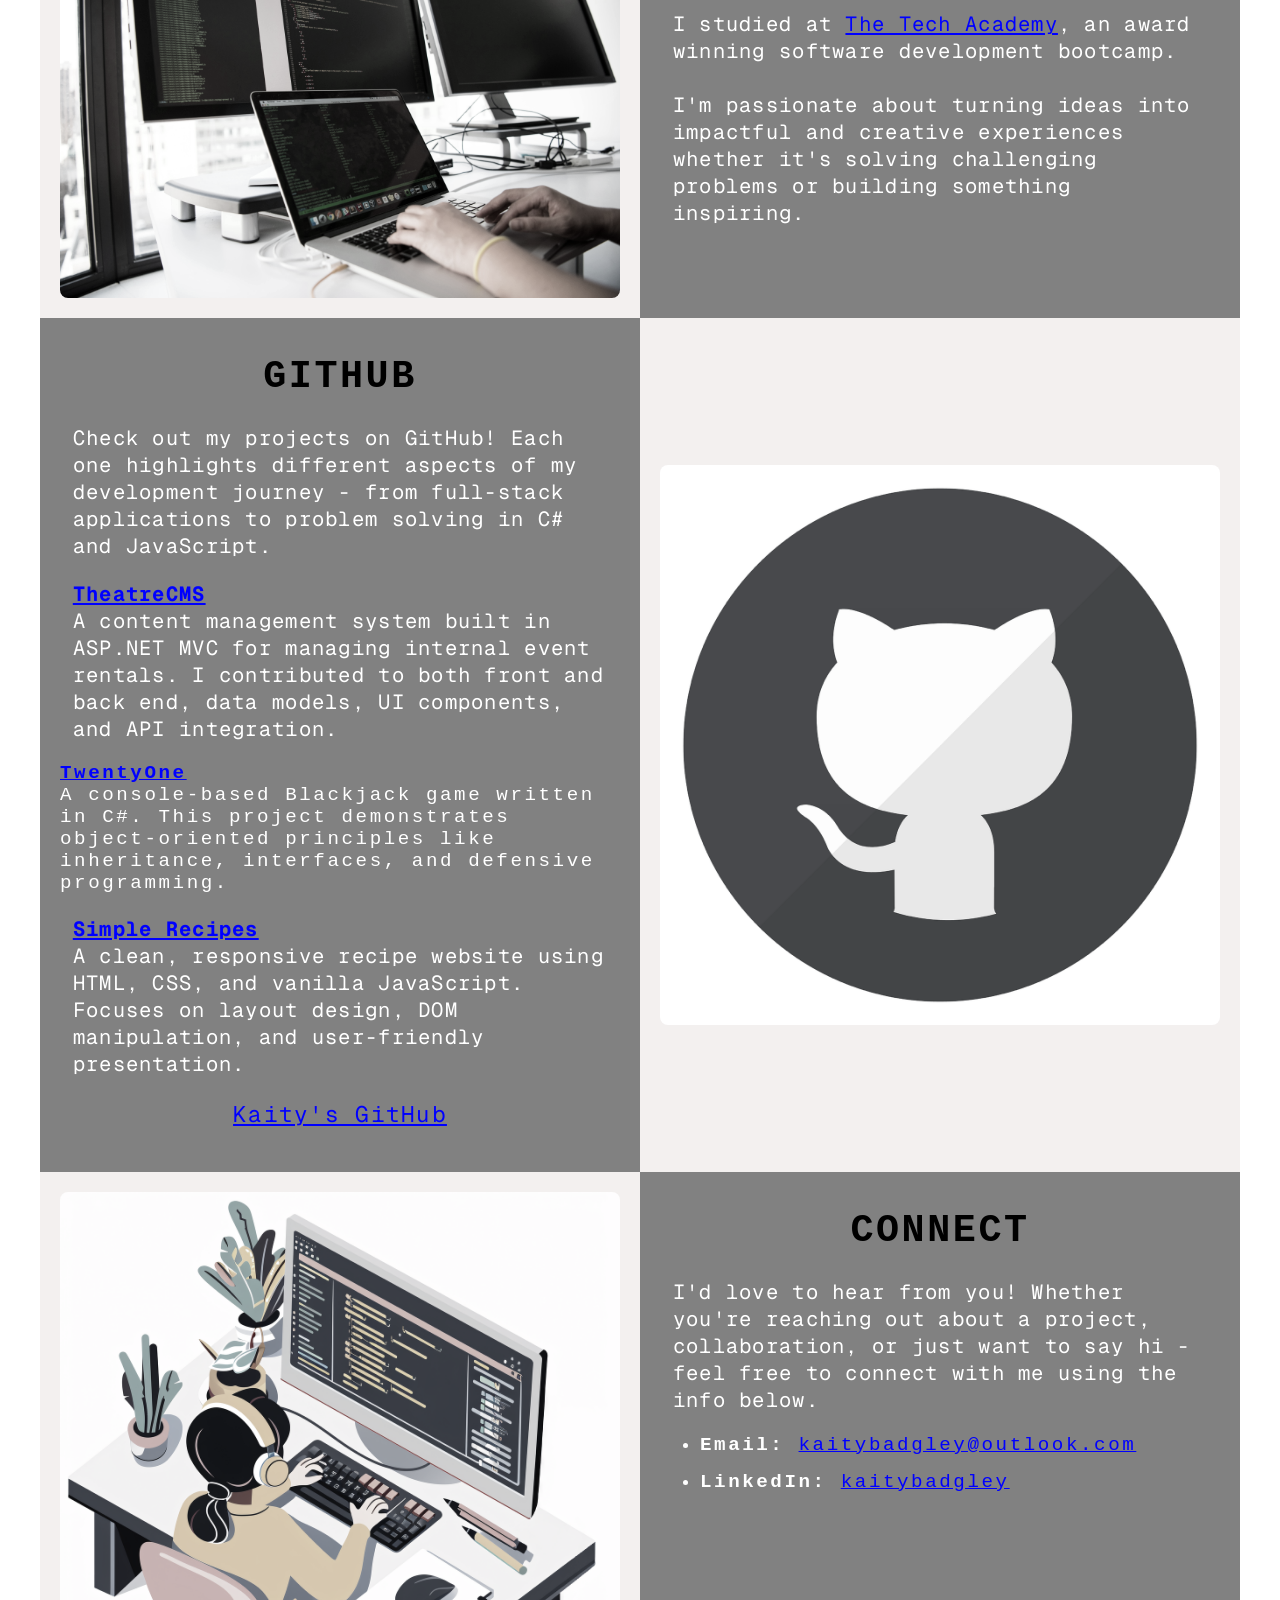
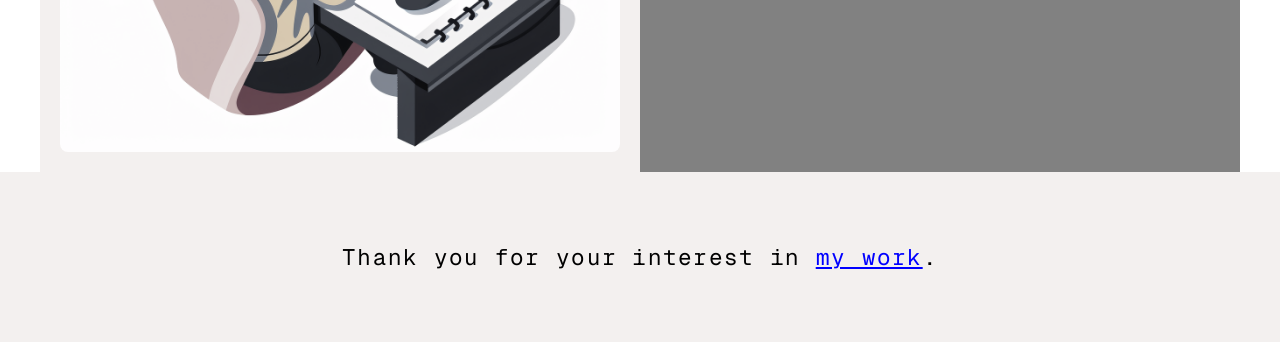
==== commit 10daab81: "fix p tags on projects description" ====
--- a/index.html
+++ b/index.html
@@ -140,16 +140,19 @@
                     of my development journey - from full-stack applications to problem solving in C# and JavaScript.
                 </p>
                 <p>
-                    <a href="https://github.com/KaityBadge/Live-Project" target="_blank"><strong>TheatreCMS</strong></a></p><br>
+                    <a href="https://github.com/KaityBadge/Live-Project" target="_blank"><strong>TheatreCMS</strong></a><br>
                     A content management system built in ASP.NET MVC for managing internal event rentals.
                     I contributed to both front and back end, data models, UI components, and API integration.
-                <p>
-                    <a href="https://github.com/KaityBadge/Tech-Academy-Basic-C-Sharp-Projects/tree/main/TwentyOne" target="_blank"><strong>TwentyOne</strong></a></p><br>
+                </p>
+                    <a href="https://github.com/KaityBadge/Tech-Academy-Basic-C-Sharp-Projects/tree/main/TwentyOne" target="_blank"><strong>TwentyOne</strong></a><br>
                     A console-based Blackjack game written in C#. This project demonstrates object-oriented principles
                     like inheritance, interfaces, and defensive programming.
                 
                 <p>
-                    <a href="https://github.com/KaityBadge/JAVASCRIPT-PROJECTS/blob/main/Simple-Recipes/index.html">Simple-Recipes</a></p>
+                    <a href="https://github.com/KaityBadge/JAVASCRIPT-PROJECTS/blob/main/Simple-Recipes/index.html" target="_blank"><strong>Simple Recipes</strong></a><br>
+                    A clean, responsive recipe website using HTML, CSS, and vanilla JavaScript.
+                    Focuses on layout design, DOM manipulation, and user-friendly presentation.
+                </p>
                 
                 <p class="center project-link">
                     <a href="https://github.com/KaityBadge" target="_blank"> Kaity's GitHub</a>
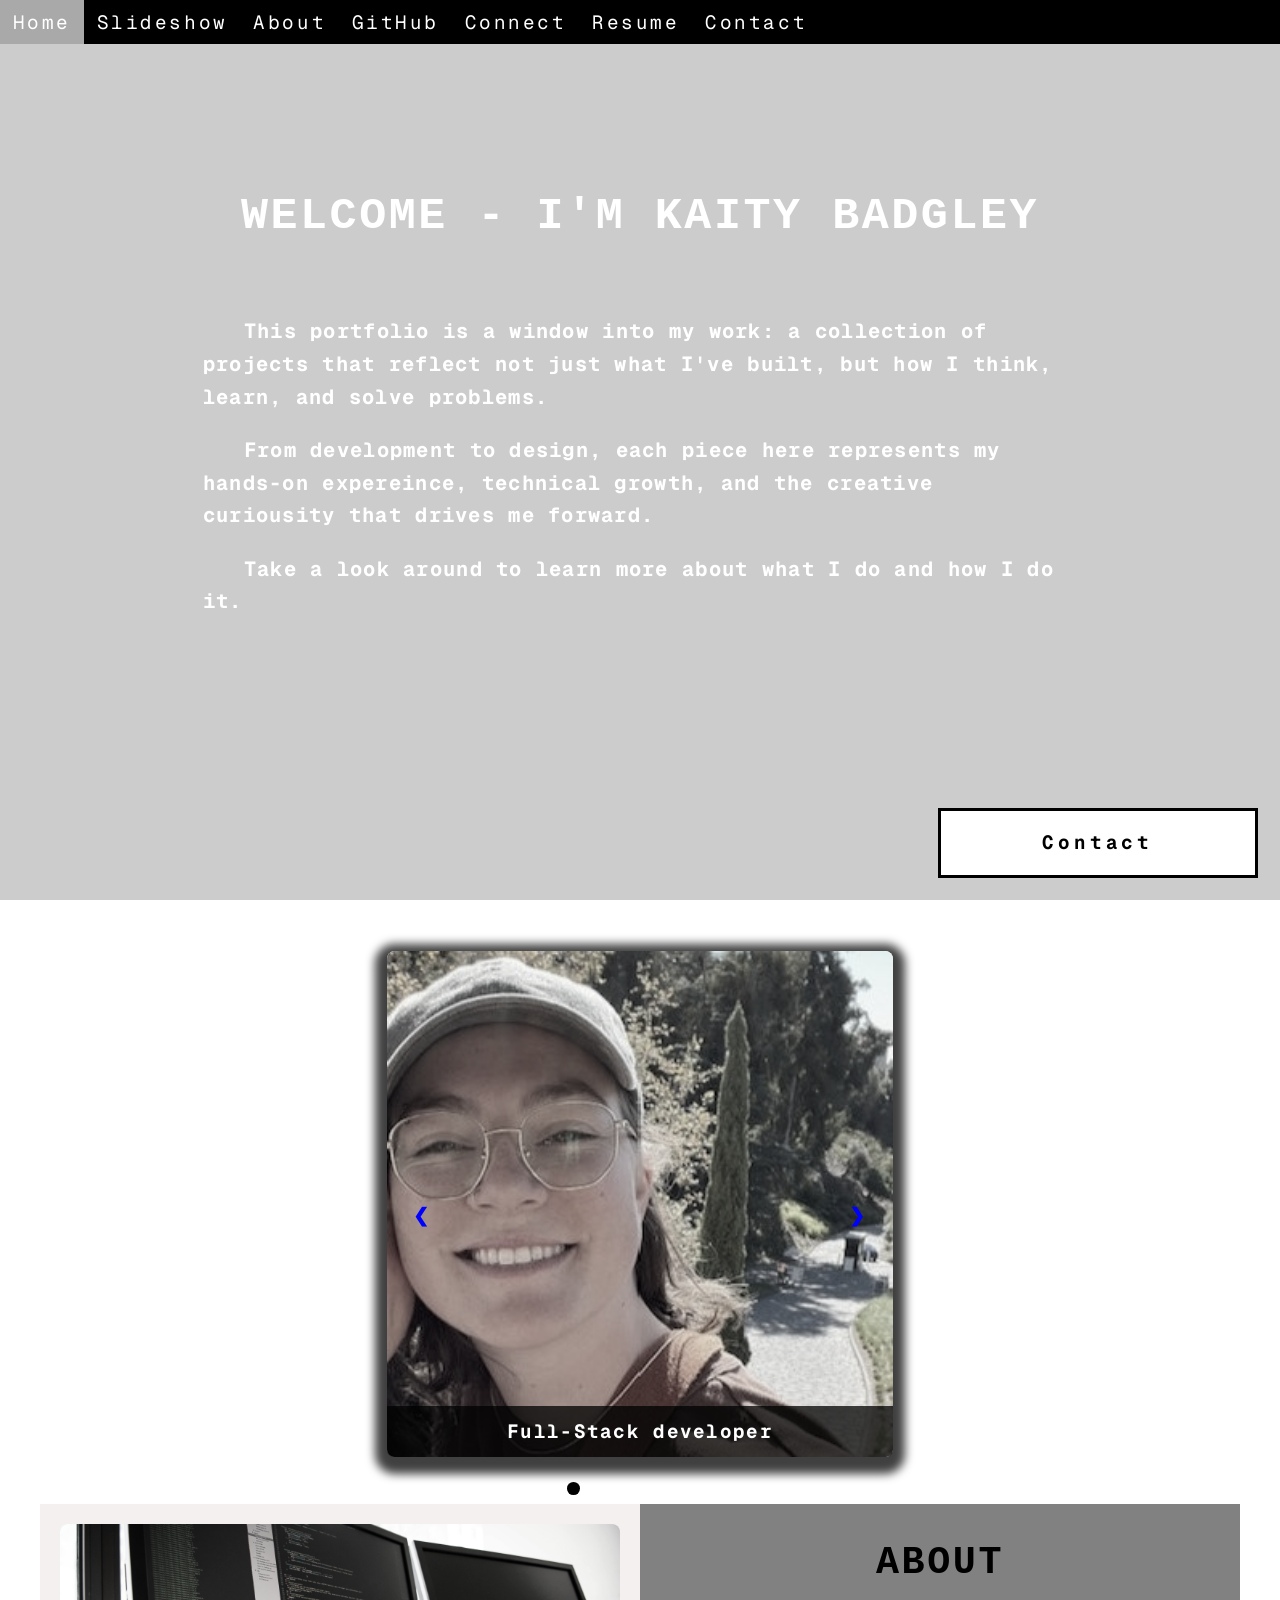
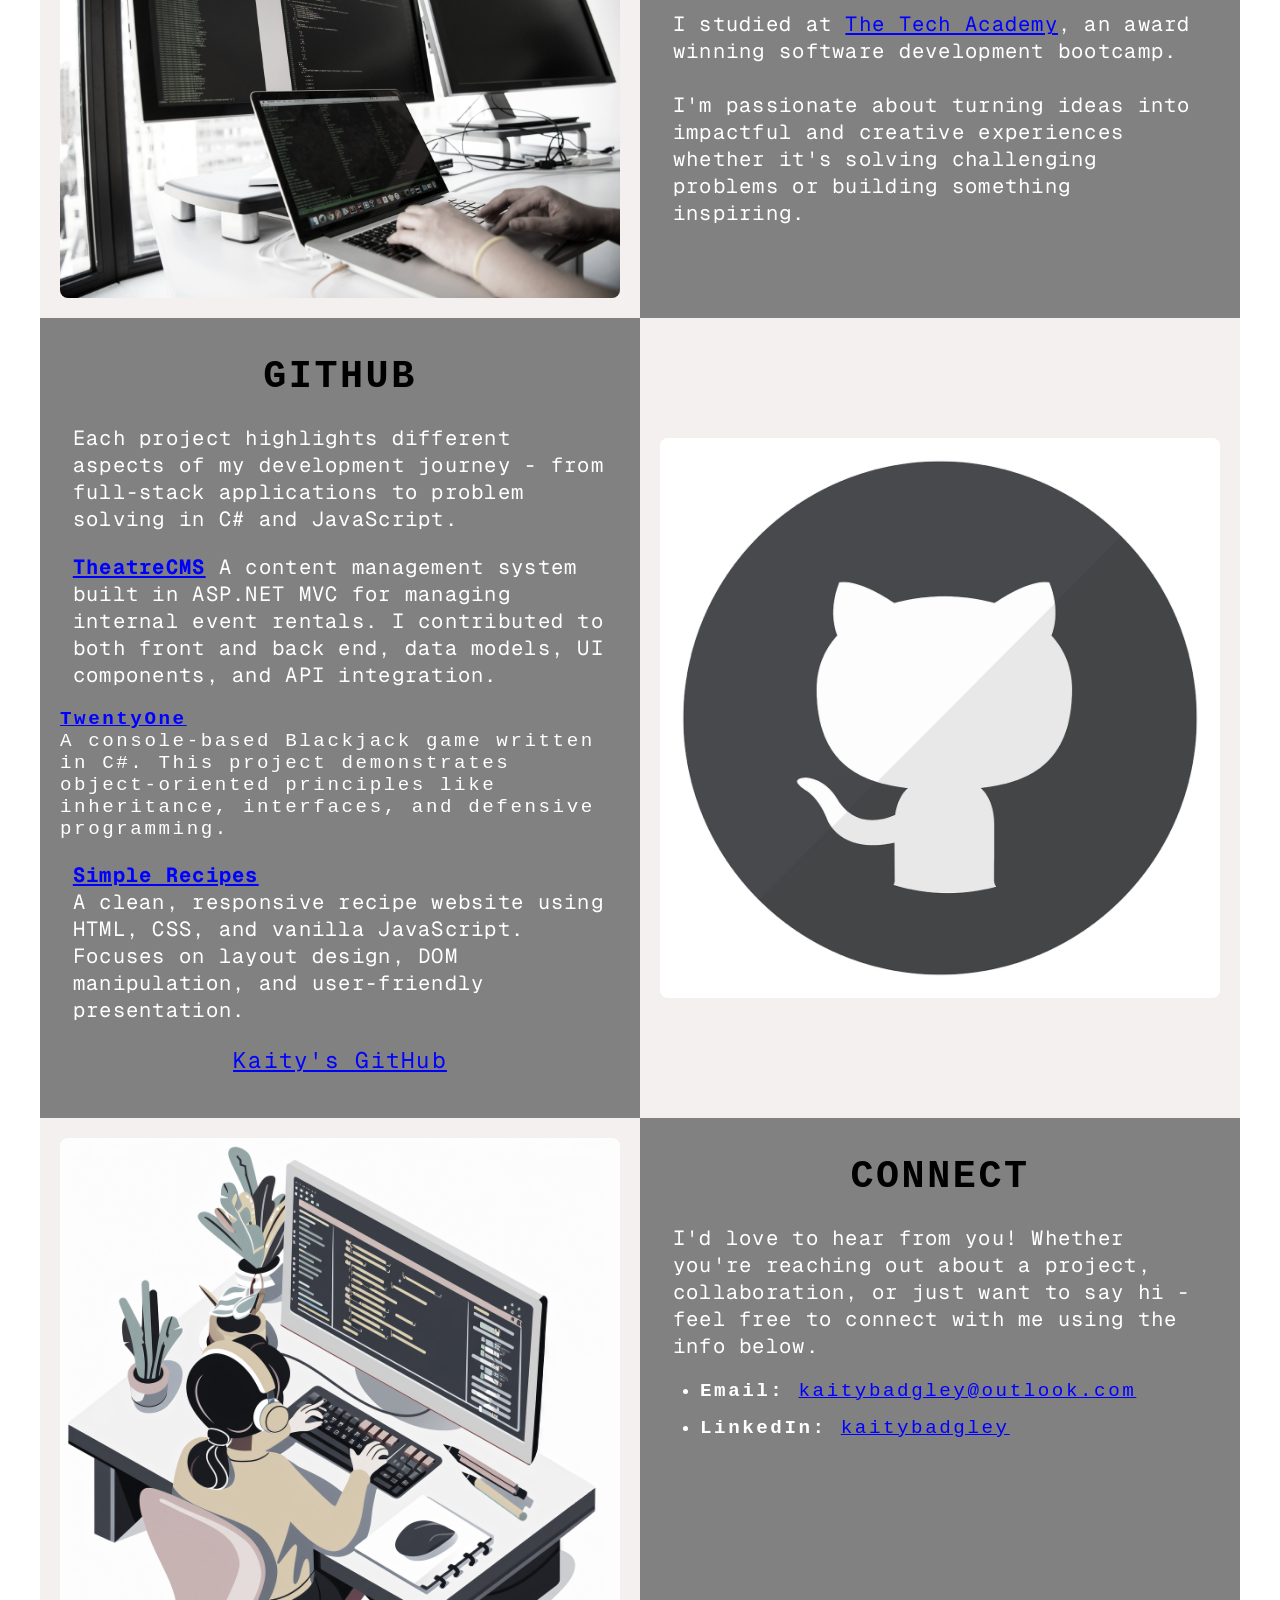
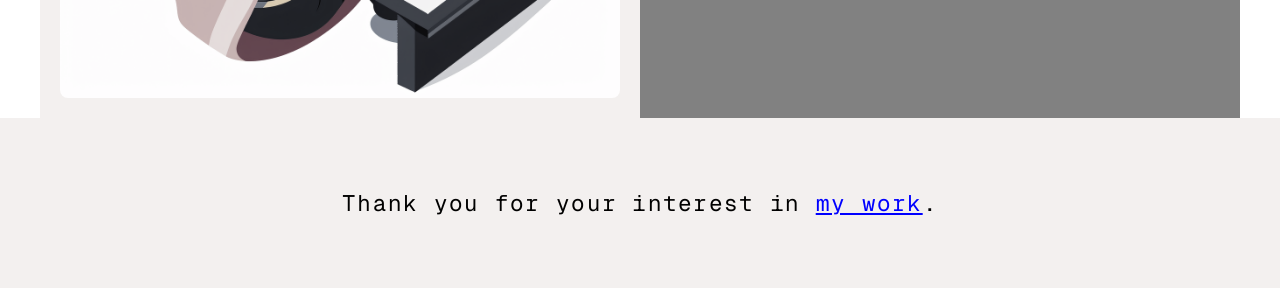
==== commit d9a2f1ec: "testing line spacing" ====
--- a/index.html
+++ b/index.html
@@ -136,11 +136,11 @@
             <!--Left column-->
             <div class="column_1">
                 <h1>GitHub</h1>
-                <p>Check out my projects on GitHub! Each one highlights different aspects 
-                    of my development journey - from full-stack applications to problem solving in C# and JavaScript.
+                <p> Each project highlights different aspects of my development journey - 
+                    from full-stack applications to problem solving in C# and JavaScript.
                 </p>
                 <p>
-                    <a href="https://github.com/KaityBadge/Live-Project" target="_blank"><strong>TheatreCMS</strong></a><br>
+                    <a href="https://github.com/KaityBadge/Live-Project" target="_blank"><strong>TheatreCMS</strong></a>
                     A content management system built in ASP.NET MVC for managing internal event rentals.
                     I contributed to both front and back end, data models, UI components, and API integration.
                 </p>
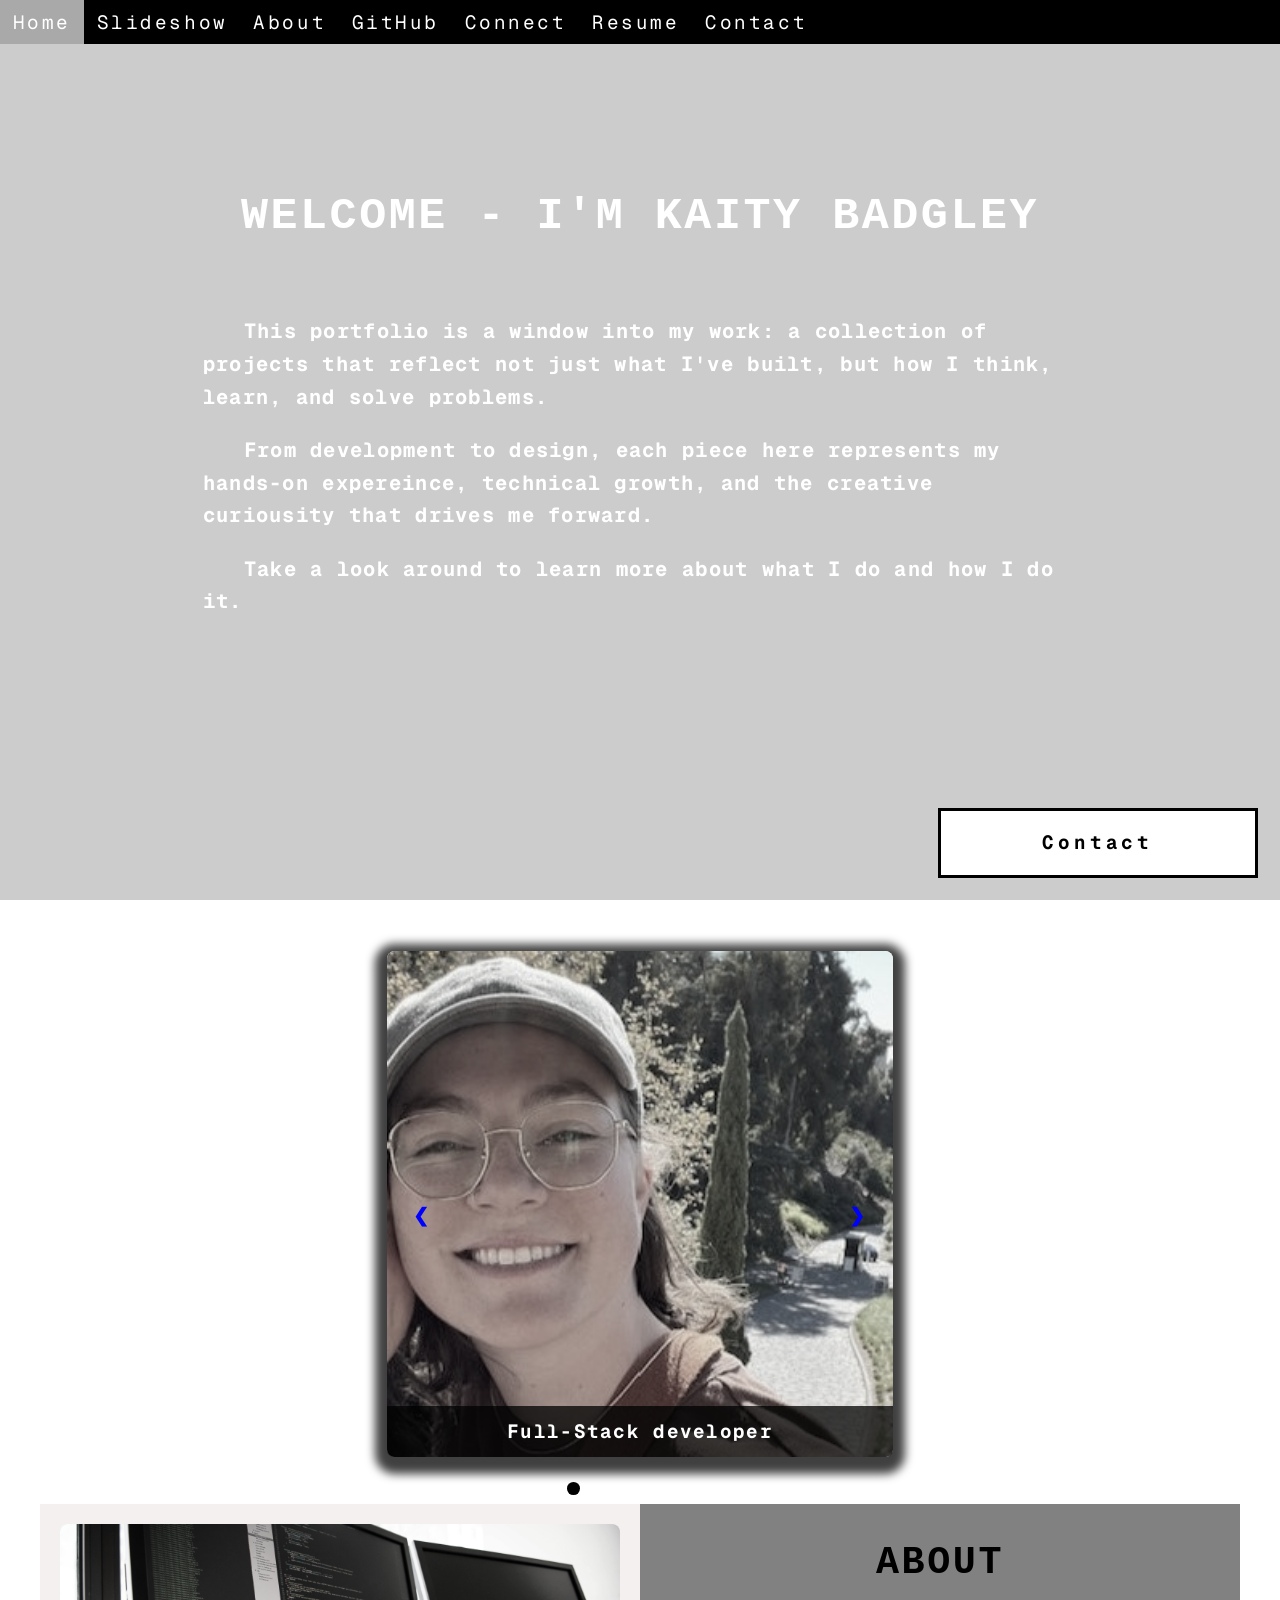
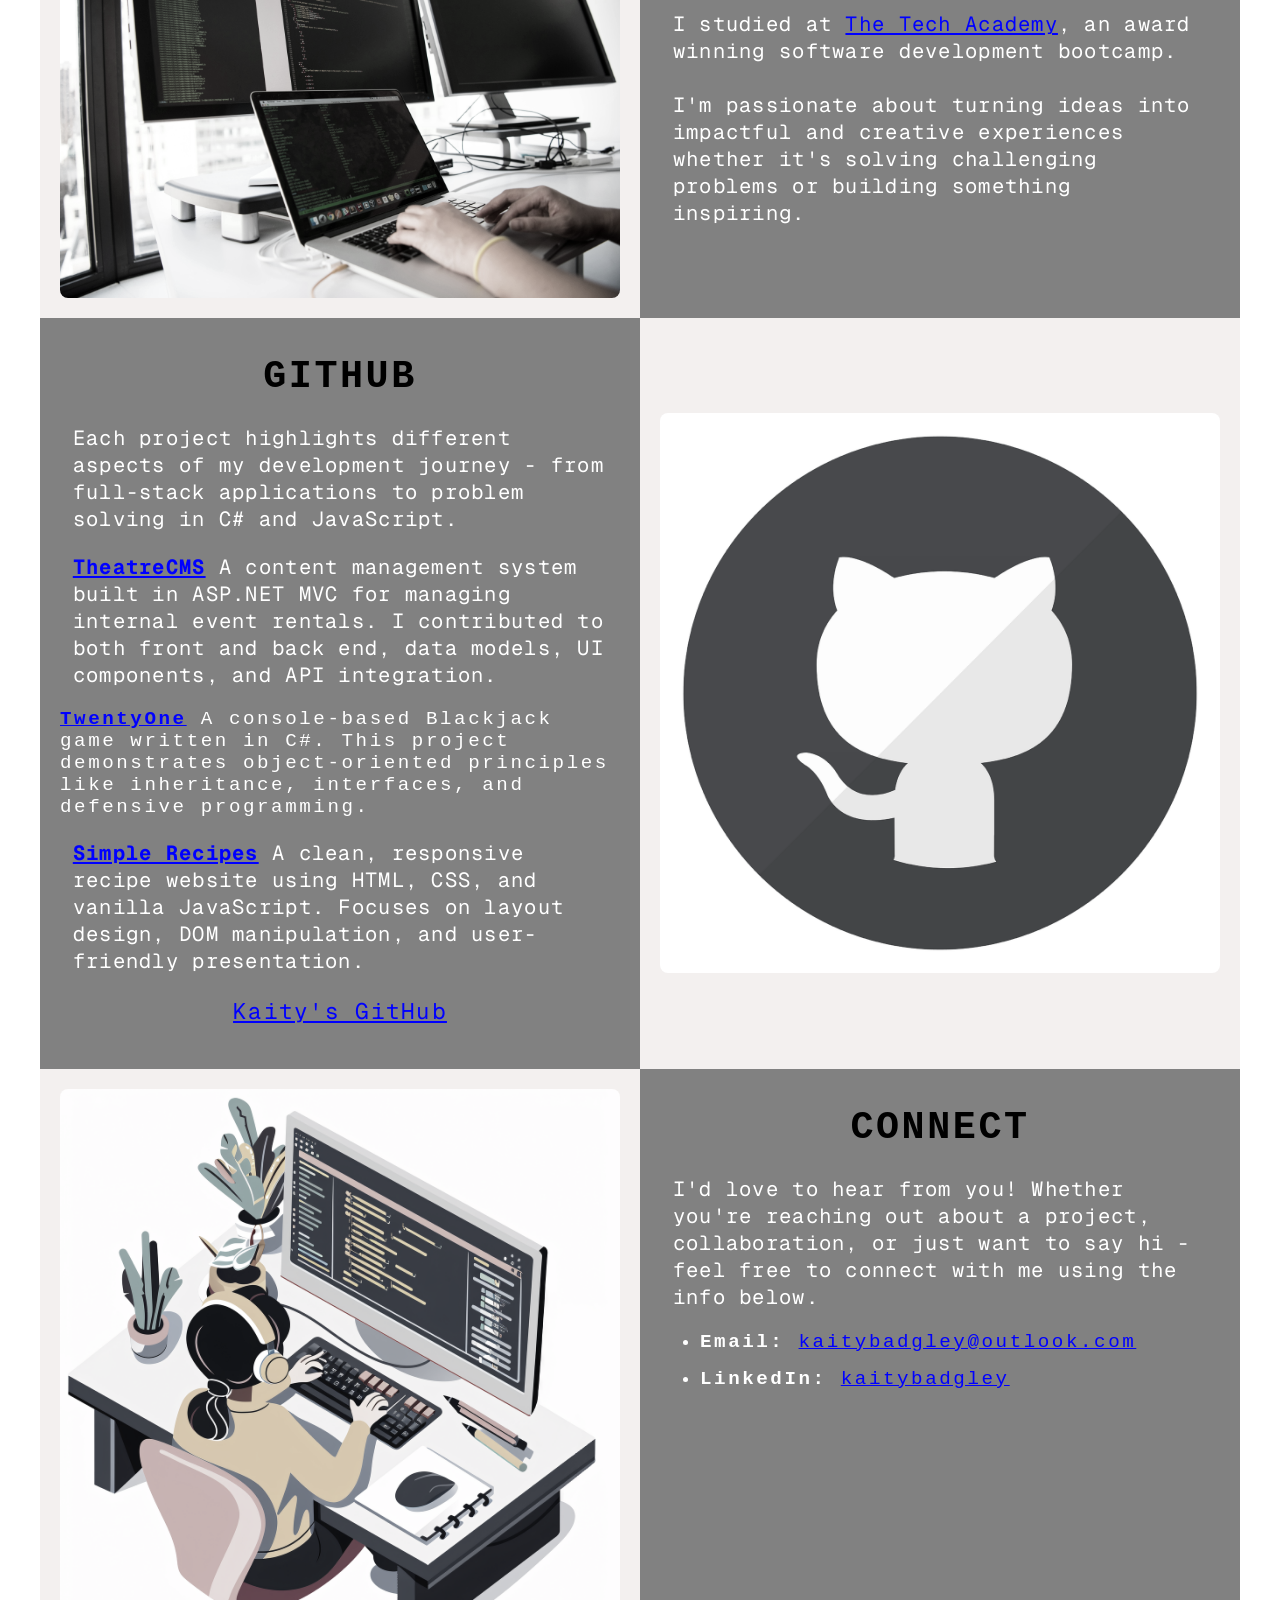
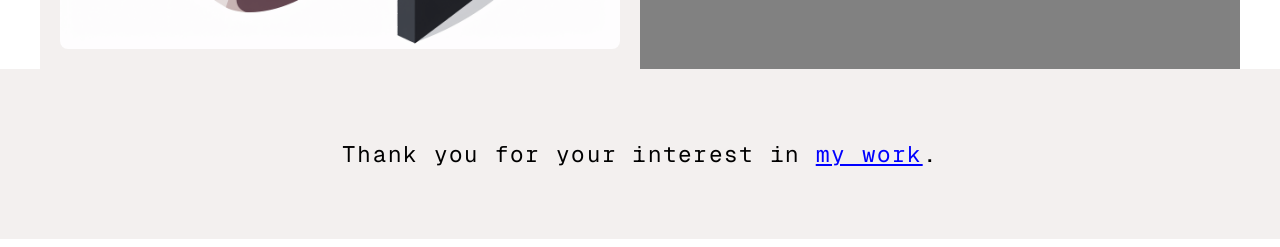
==== commit fbc01b7c: "GitHub section edits" ====
--- a/index.html
+++ b/index.html
@@ -144,12 +144,12 @@
                     A content management system built in ASP.NET MVC for managing internal event rentals.
                     I contributed to both front and back end, data models, UI components, and API integration.
                 </p>
-                    <a href="https://github.com/KaityBadge/Tech-Academy-Basic-C-Sharp-Projects/tree/main/TwentyOne" target="_blank"><strong>TwentyOne</strong></a><br>
+                    <a href="https://github.com/KaityBadge/Tech-Academy-Basic-C-Sharp-Projects/tree/main/TwentyOne" target="_blank"><strong>TwentyOne</strong></a>
                     A console-based Blackjack game written in C#. This project demonstrates object-oriented principles
                     like inheritance, interfaces, and defensive programming.
                 
                 <p>
-                    <a href="https://github.com/KaityBadge/JAVASCRIPT-PROJECTS/blob/main/Simple-Recipes/index.html" target="_blank"><strong>Simple Recipes</strong></a><br>
+                    <a href="https://github.com/KaityBadge/JAVASCRIPT-PROJECTS/blob/main/Simple-Recipes/index.html" target="_blank"><strong>Simple Recipes</strong></a>
                     A clean, responsive recipe website using HTML, CSS, and vanilla JavaScript.
                     Focuses on layout design, DOM manipulation, and user-friendly presentation.
                 </p>
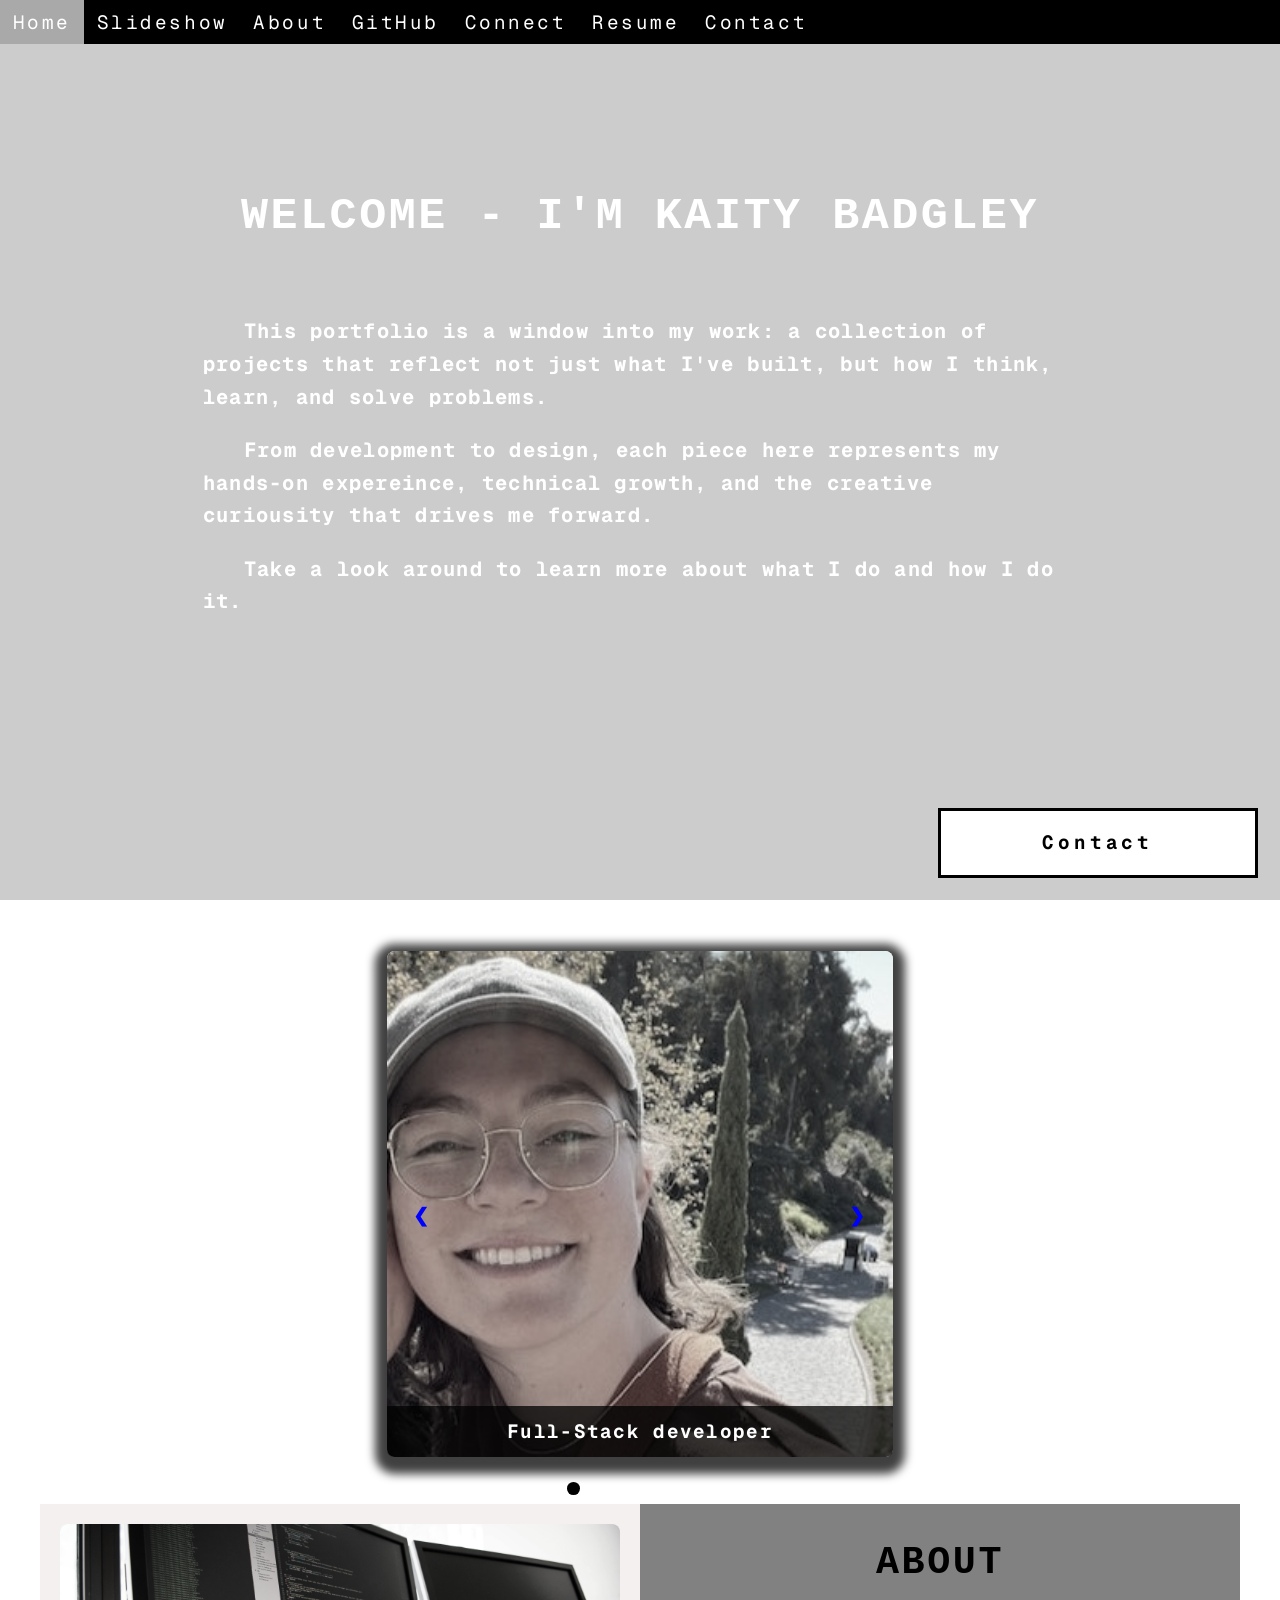
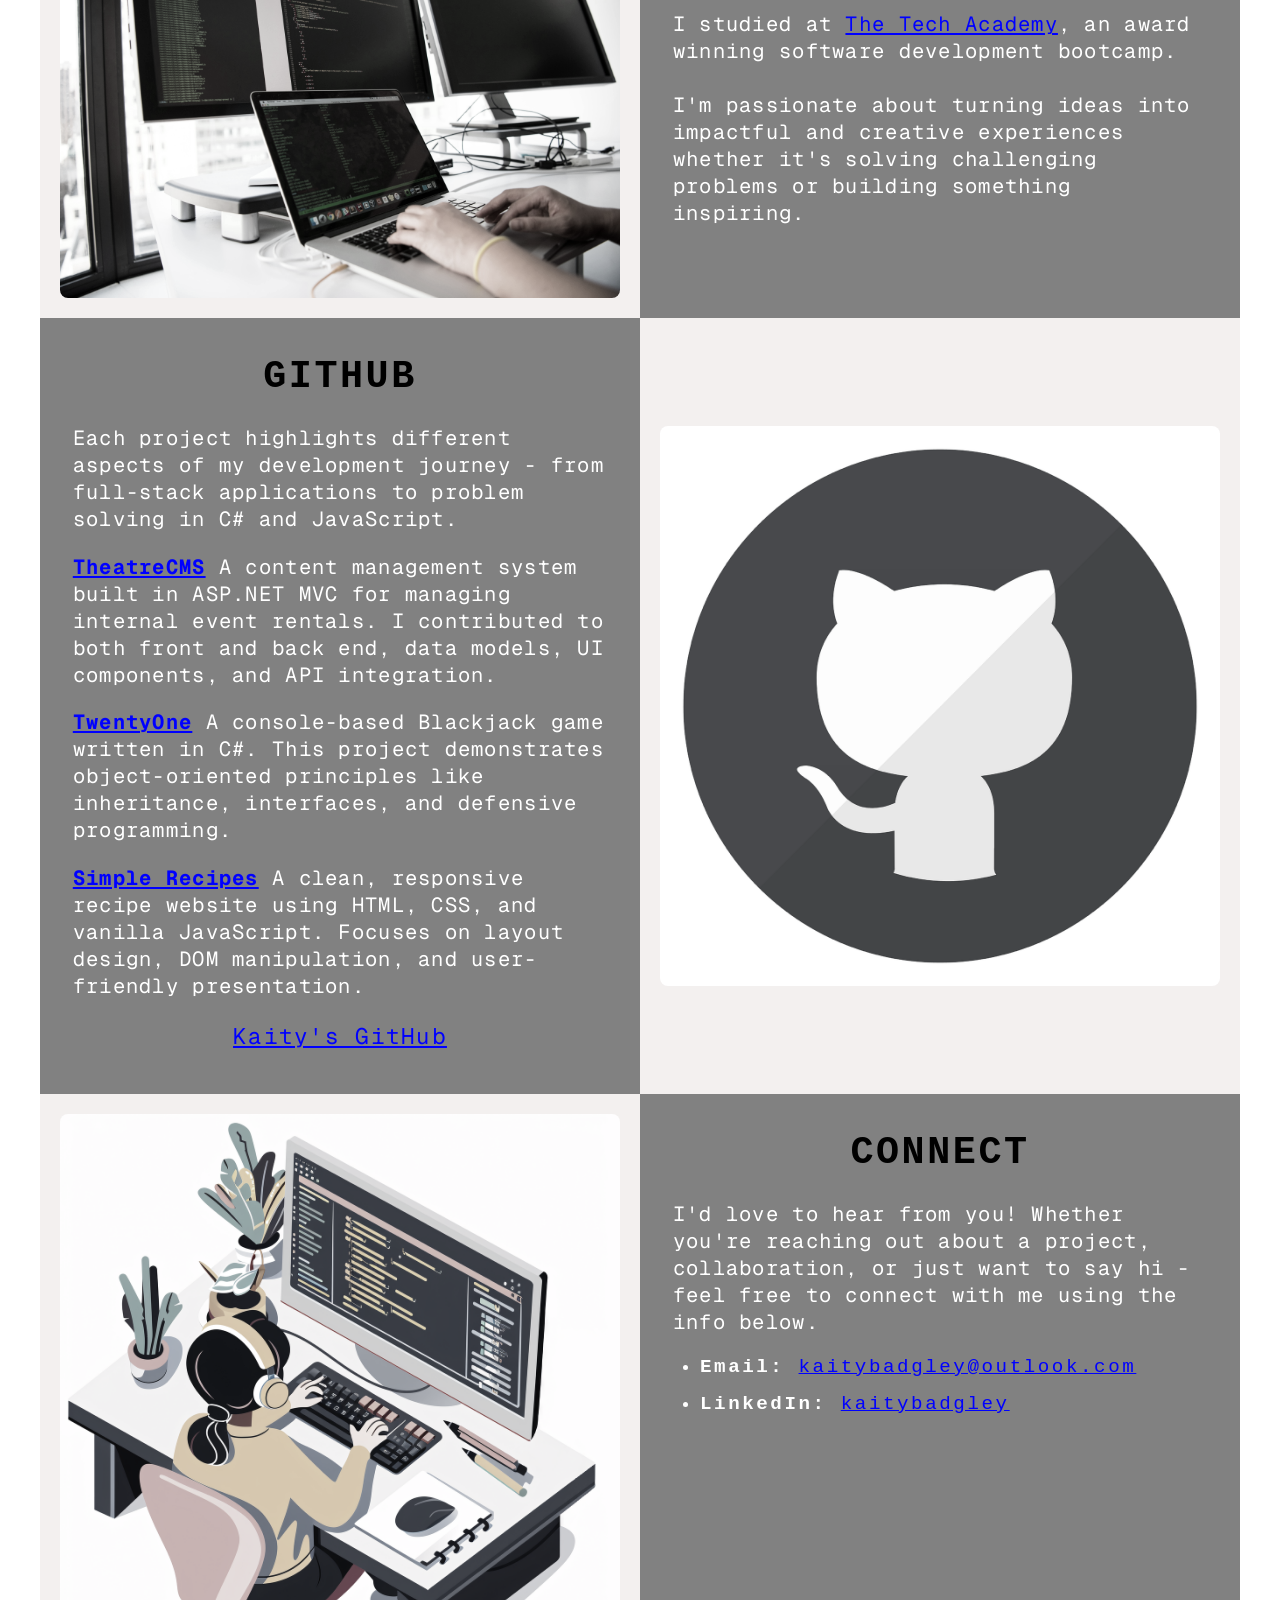
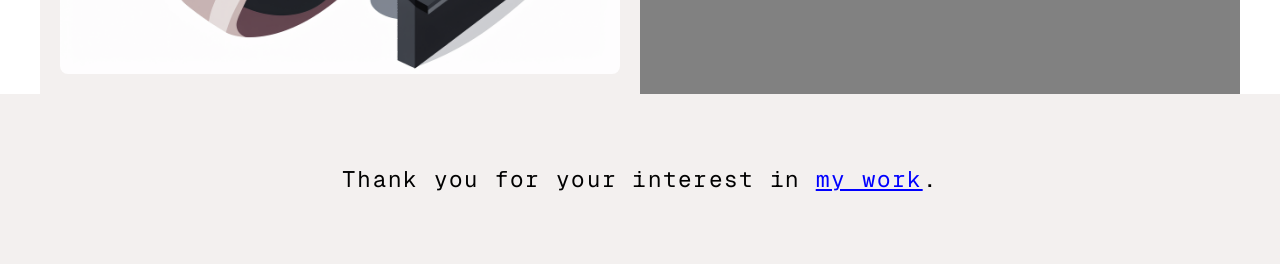
==== commit a84ce420: "fix p tags in github section" ====
--- a/index.html
+++ b/index.html
@@ -144,10 +144,11 @@
                     A content management system built in ASP.NET MVC for managing internal event rentals.
                     I contributed to both front and back end, data models, UI components, and API integration.
                 </p>
+                <p>
                     <a href="https://github.com/KaityBadge/Tech-Academy-Basic-C-Sharp-Projects/tree/main/TwentyOne" target="_blank"><strong>TwentyOne</strong></a>
                     A console-based Blackjack game written in C#. This project demonstrates object-oriented principles
                     like inheritance, interfaces, and defensive programming.
-                
+                </p>
                 <p>
                     <a href="https://github.com/KaityBadge/JAVASCRIPT-PROJECTS/blob/main/Simple-Recipes/index.html" target="_blank"><strong>Simple Recipes</strong></a>
                     A clean, responsive recipe website using HTML, CSS, and vanilla JavaScript.
